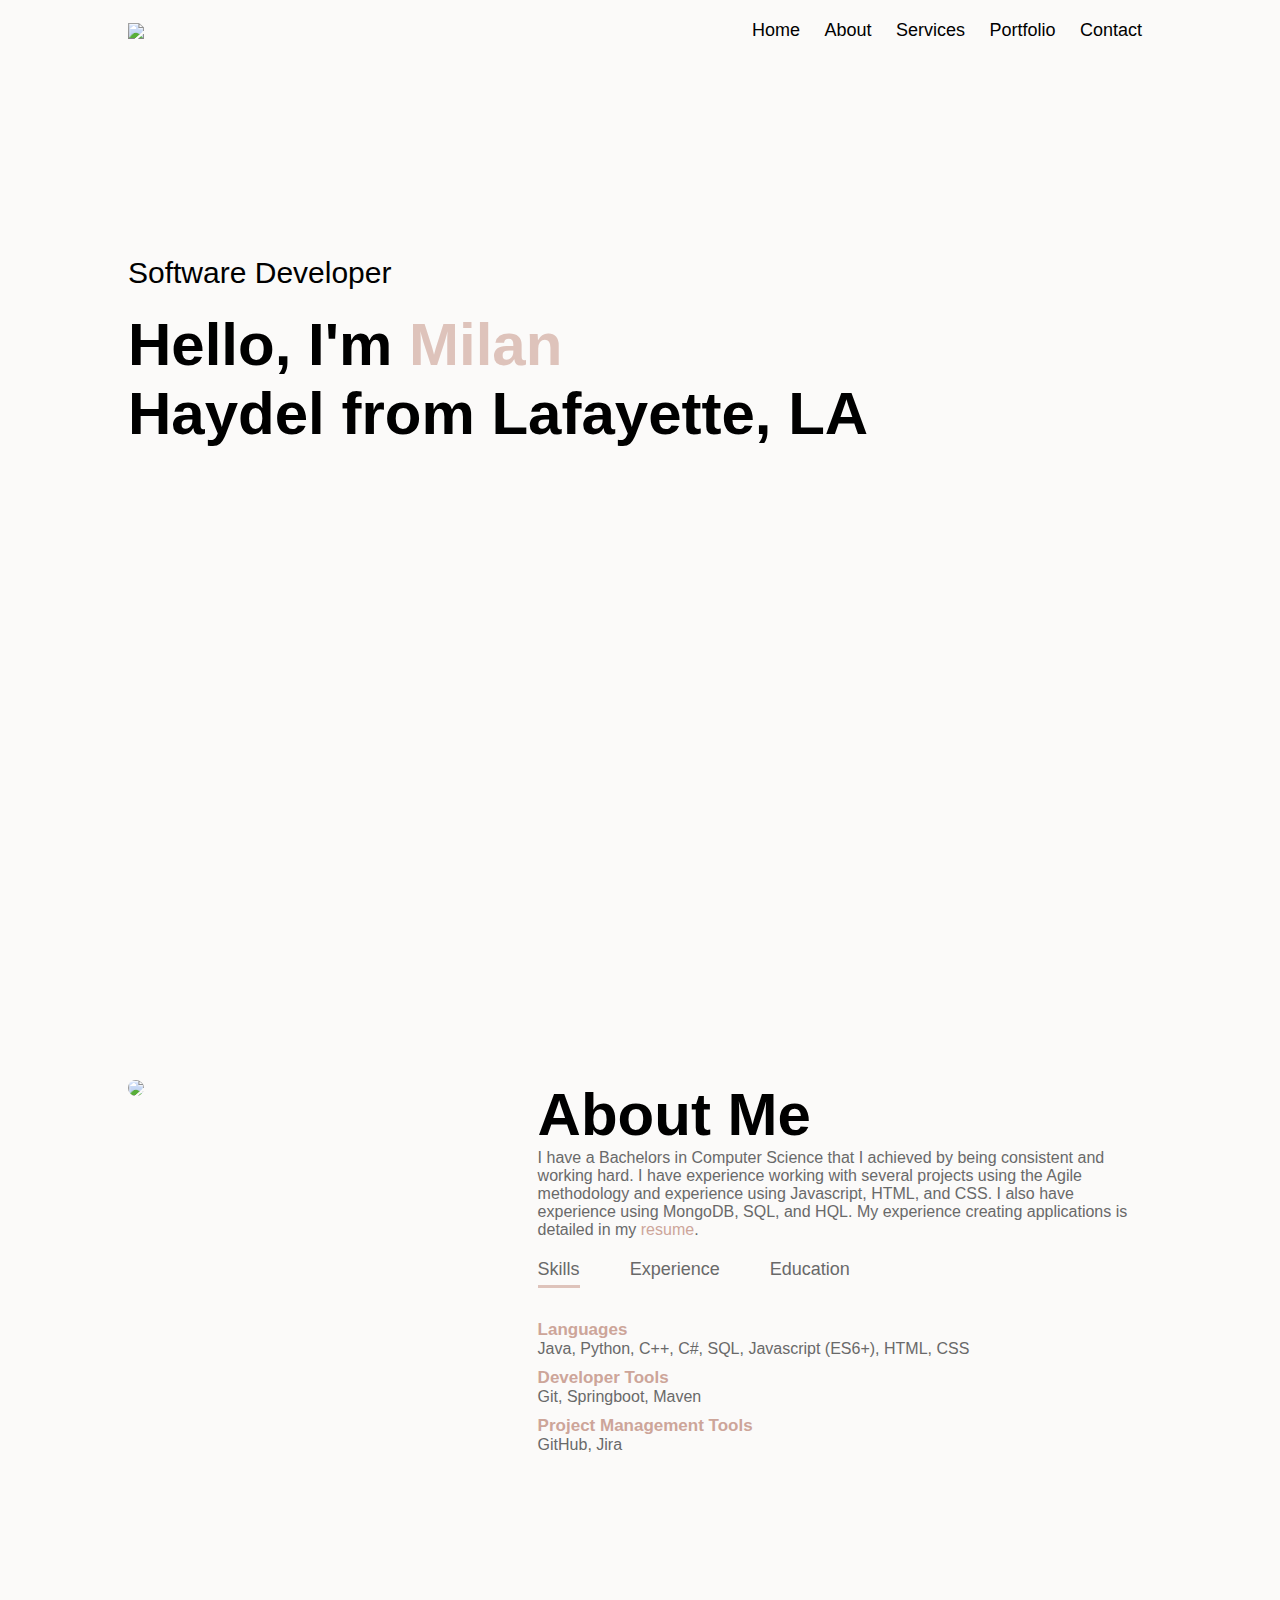
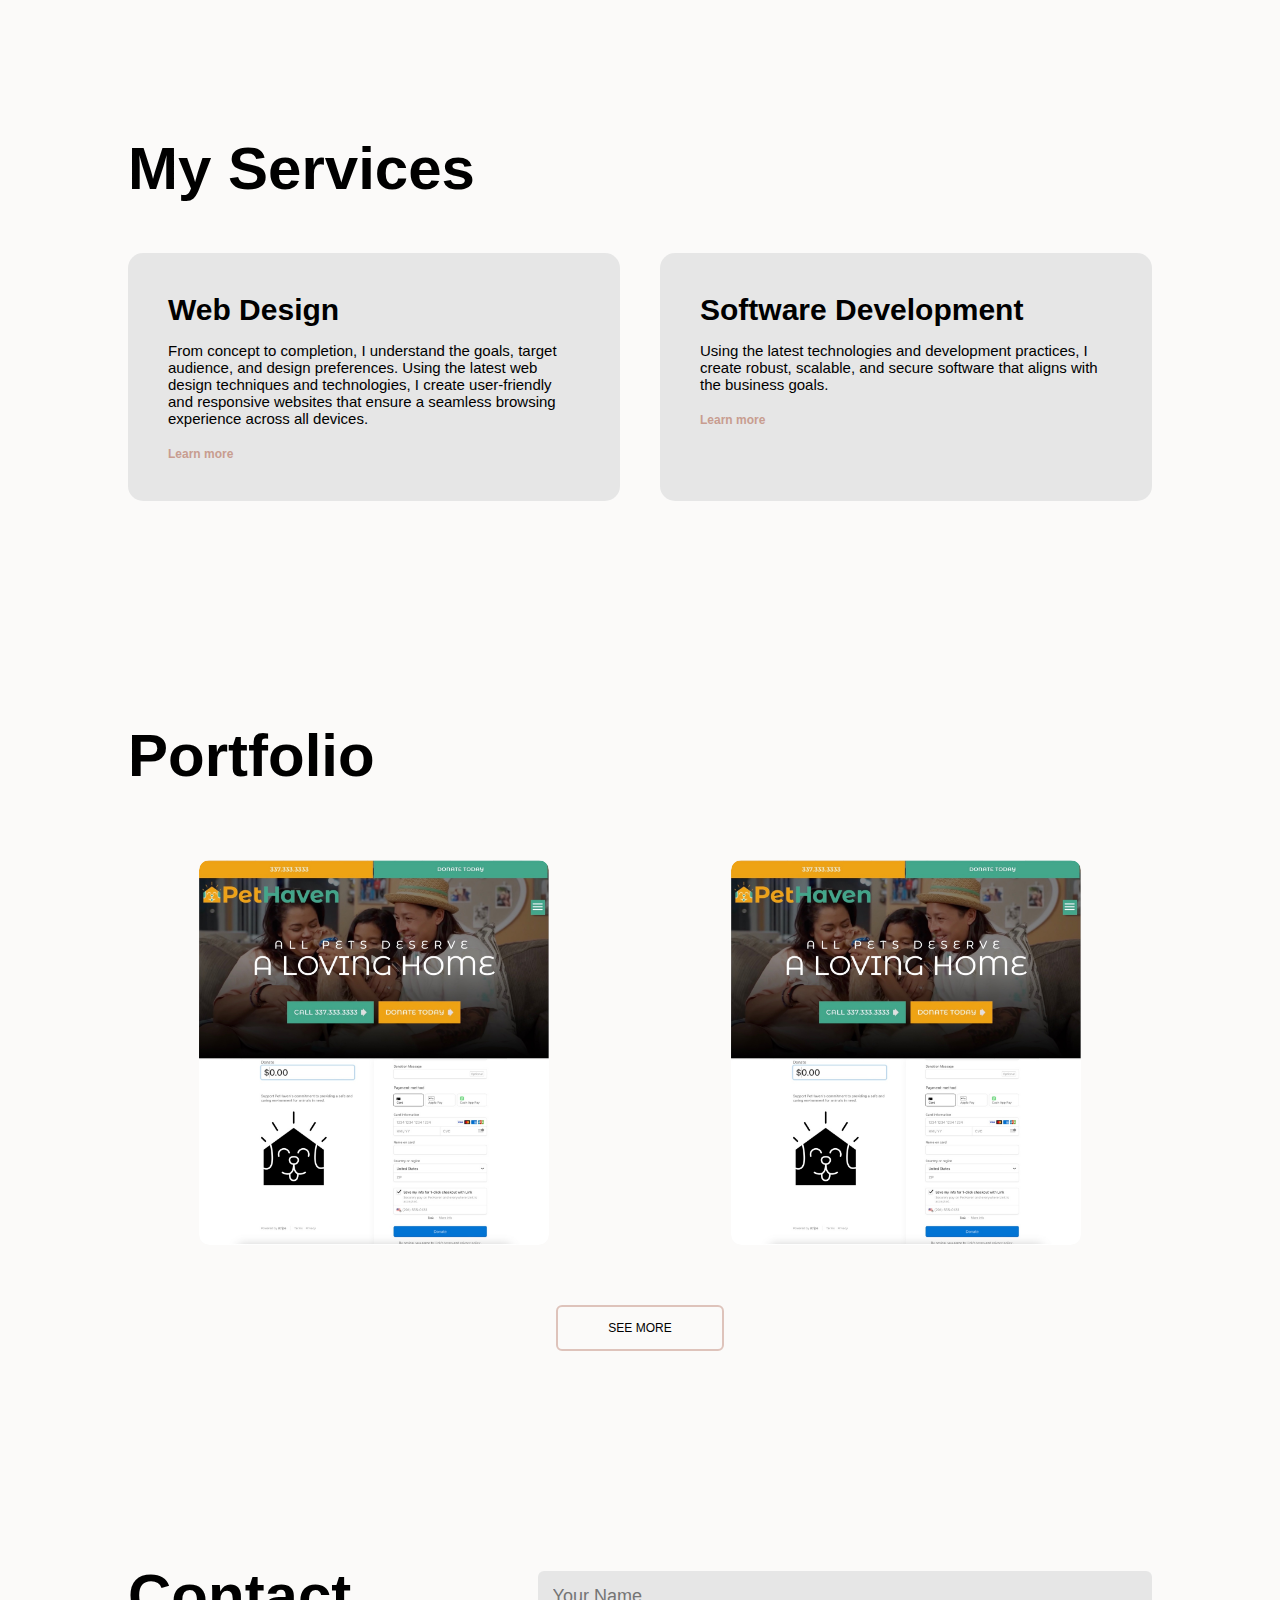
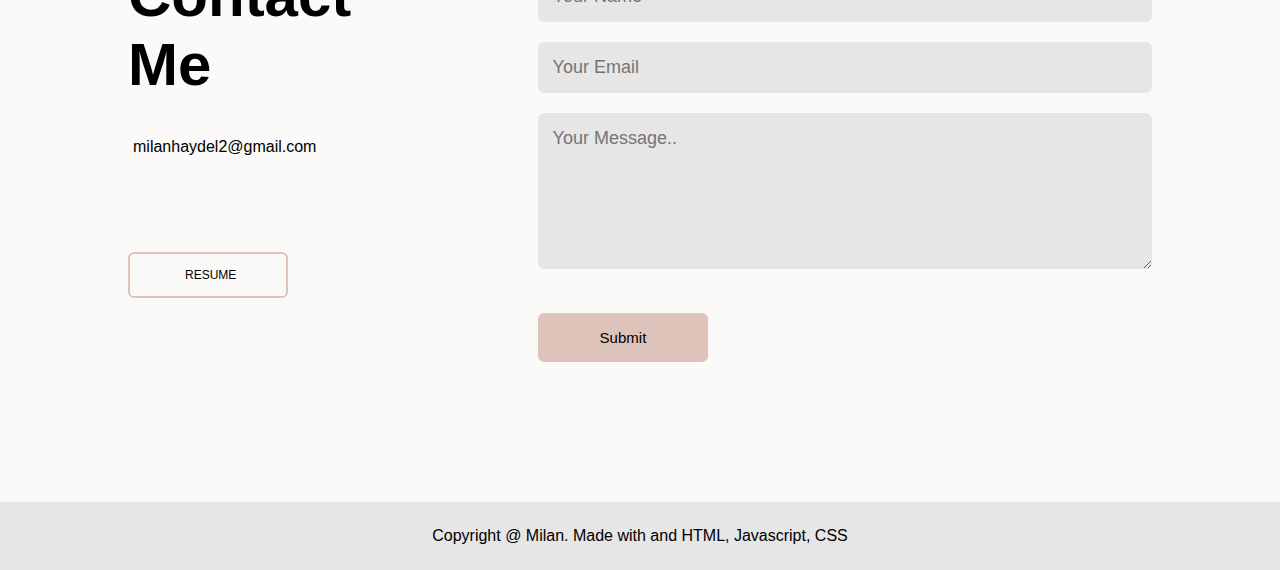
==== index.html @ 4a49fadd "finished" ====
<!DOCTYPE html>
<html lang="en">
<head>
    <meta charset="UTF-8">
    <title>Milan Haydel</title>
    <link rel="stylesheet" href="style.css">
    <script src="https://kit.fontawesome.com/766df6b6fe.js" crossorigin="anonymous"></script>
</head>
<body>
<!----------------header--------------->
<div id="header">
    <div class="container">
        <nav>
            <img src="images/logo.png" class="logo" width="150" height="-50 ">
            <ul id="sideMenu">
                <i class="fa-regular fa-circle-xmark" onclick="closeMenu()"></i>
                <li><a href="#header">Home</a></li>
                <li><a href="#about">About</a></li>
                <li><a href="#services">Services</a></li>
                <li><a href="#portfolio">Portfolio</a></li>
                <li><a href="#contact">Contact</a></li>
            </ul>
            <i class="fa-solid fa-bars" onclick="openMenu()"></i>
        </nav>
        <div class="header-text">
            <p>Software Developer</p>
            <h1>Hello, I'm <span>Milan</span><br>Haydel from Lafayette, LA</h1>
        </div>
    </div>
</div>
<!----------------about--------------->
<div id="about">
    <div class="container">
        <div class="row">
            <div class="about-col-1">
                <img src="images/aboutme_img.png">
            </div>
            <div class="about-col-2">
                <h1 class="sub-title">About Me</h1>
                <p>I have a Bachelors in Computer Science that I achieved by
                    being consistent and working hard. I have experience working
                    with several projects using the Agile methodology and
                    experience using Javascript, HTML, and CSS. I also have
                    experience using MongoDB, SQL, and HQL. My experience creating
                    applications is detailed in my <a href="#contact">resume</a>. </p>

                <div class="tab-titles">
                    <p class="tab-links active-link" onclick="openTab('skills')">Skills</p>
                    <p class="tab-links" onclick="openTab('experience')">Experience</p>
                    <p class="tab-links" onclick="openTab('education')">Education</p>
                </div>
                <div class="tab-contents active-tab" id="skills">
                    <ul>
                        <li><span>Languages</span><br>Java, Python, C++, C#, SQL, Javascript (ES6+), HTML, CSS</li>
                        <li><span>Developer Tools</span><br>Git, Springboot, Maven</li>
                        <li><span>Project Management Tools</span><br>GitHub, Jira</li>
                    </ul>
                </div>
                <div class="tab-contents" id="experience">
                    <ul>
                        <li><span>2023</span><br>Team Lead for Pet Haven Web App</li>
                        <li><span>2023</span><br>Team Lead and Lead Developer for Multi-Thread Application</li>
                        <li><span>2022</span><br>Software Developer for Calculator Web App</li>
                    </ul>
                </div>
                <div class="tab-contents" id="education">
                    <ul>
                        <li><span>2019 - 2023</span><br>BS in Computer Science from University of Louisiana at Lafayette</li>
                    </ul>
                </div>
            </div>
        </div>
    </div>
</div>
<!----------------services--------------->
<div id="services">
    <div class="container">
        <h1 class="sub-title">My Services</h1>
        <div class="services-list">
            <div>
                <i class="fa-solid fa-window-maximize" style="color: #cda599;"></i>
                <h2>Web Design</h2>
                <p>From concept to completion,
                    I understand the goals, target audience,
                    and design preferences. Using the latest web design techniques
                    and technologies, I create user-friendly and responsive websites
                    that ensure a seamless browsing experience across all devices.</p>
                <a href="#">Learn more</a>
            </div>
            <!--<div>
                <i class="fa-solid fa-code"></i>
                <h2>UI/UX Design</h2>
                <p>A website's success relies heavily on its user experience and interface. I pay careful attention to user flow, information architecture, and intuitive navigation to enhance the usability and engagement of your website. By creating visually appealing interfaces and optimizing the user journey, I ensure that visitors have a memorable and satisfying experience on your site.</p>
                <a href="#">Learn more</a>
            </div>-->
            <div>
                <i class="fa-solid fa-code" style="color: #cda599;"></i>
                <h2>Software Development</h2>
                <p>Using the latest
                    technologies and development practices, I create robust, scalable,
                    and secure software that aligns with the business goals.</p>
                <a href="#">Learn more</a>
            </div>
        </div>
    </div>
</div>
<!----------------portfolio--------------->
<div id="portfolio">
    <div class="container">
        <h1 class="sub-title">Portfolio</h1>
        <div class="work-list">
            <div class="work">
                <img src="images/petHaven.jpg">
                <div class="layer">
                    <h3>PetHaven Web Application</h3>
                    <p>A mobile-friendly site for a local non-profit pet shelter PetHaven that
                        educates, engages, and supports fundraising/revenue generation to help
                        make them more sustainable. </p>
                    <a href="#"><i class="fa-solid fa-arrow-up-right-from-square" style="color: #AB6955;"></i></i></a>
                </div>
            </div>
            <div class="work">
                <img src="images/petHaven.jpg">
                <div class="layer">
                    <h3>Multi-Threading Application</h3>
                    <p>This application aims to develop a simulation of single-core and multi-core systems
                        and scheduler with various scheduling algorithms (FCFS, RR, NSJF, PSJF).</p>
                    <a href="#"><i class="fa-solid fa-arrow-up-right-from-square" style="color: #AB6955;"></i></i></i></a>
                </div>
            </div>
        </div>
        <a href="#" class="btn">SEE MORE</a>
    </div>
</div>
<!----------------contact--------------->
<div id="contact">
    <div class="container">
        <div class="row">
            <div class="contact-left">
                <h1 class="sub-title">Contact Me</h1>
                <p><a href="mailto: milanhaydel2@gmail.com" target="_blank" class="paper-plane"><i class="fa-regular fa-paper-plane"></i></a>milanhaydel2@gmail.com</p>
                <div class="social-icons">
                    <a href="https://www.linkedin.com/in/milan-haydel/" target="_blank"><i class="fa-brands fa-linkedin"></i></a>
                    <a href="http://www.github.com/mhaydel2/" target="_blank" rel="noopener noreferrer"><i class="fa-brands fa-square-github"></i></a>
                </div>
                <a href="images/milanhaydel23.pdf" download class="btn btn2"><i class="fa-solid fa-download"></i>RESUME</a>
            </div>
            <div class="contact-right">
                <form name="submit-to-google-sheet">
                    <input type="text" name="Name" placeholder="Your Name" required>
                    <input type="email" name="Email" placeholder="Your Email" required>
                    <textarea name="Message" rows="6" placeholder="Your Message.."></textarea>
                    <button type="submit" class="btn btn2">Submit</button>
                </form>
                <span id="msg"></span>
            </div>
        </div>
    </div>
    <div class="copyright">
        <p>Copyright @ Milan. Made with <i class="fa-solid fa-heart"></i> and HTML, Javascript, CSS</p>
    </div>
</div>

<!--This is a script for tab content under About section-->
<script>
    var tabLinks = document.getElementsByClassName("tab-links");
    var tabContents = document.getElementsByClassName("tab-contents");

    function openTab(tabName){
        /*
         * This for loop will result in the removal of the line under
         * the current active tab that is selected by the user
         */
        for (tabLink of tabLinks){
            tabLink.classList.remove("active-link");
        }
        /*
         * This for loop will result in the removal of the display
         * block of the current active tab, so that the old Content
         * is no longer displayed once the user selects a new tab.
         */
        for (tabContent of tabContents){
            tabContent.classList.remove("active-tab");
        }

        /*
         * This event line of code will add the string "active-link"
         * to the class of the selected tab so that it will have a
         * line added underneath showing that it is selected.
         */
        event.currentTarget.classList.add("active-link");
        /*
         * This getElementById uses the passed 'tabName' from the user
         * selection and will be used to get the 'tab-contents' and
         * add 'active-tab' to the class so that the content will
         * display for the tab selected by the user.
         */
        document.getElementById(tabName).classList.add("active-tab");
    }
</script>
<!--This is a script for phone screen viewing navigation menu-->
<script>
    var sideMenu = document.getElementById("sideMenu");

    function openMenu(){
        sideMenu.style.right = "0";
    }
    function closeMenu(){
        sideMenu.style.right = "-200px";
    }
</script>

<!--This is a script for portolfio contact form-->
<script>
    const scriptURL = 'https://script.google.com/macros/s/AKfycbzfioRne7sJ4Ye_Ug8rQ4WBSHPSSj721l4yqNtB_fUhqmd3UMCAdWKGbSejHimM8eOR/exec'
    const form = document.forms['submit-to-google-sheet']
    const msg = document.getElementById("msg");

    form.addEventListener('submit', e => {
        e.preventDefault()
        fetch(scriptURL, { method: 'POST', body: new FormData(form)})
            .then(response => {
                msg.innerHTML = "Message Sent"
                setTimeout(function (){
                    msg.innerHTML = ""
                },5000)
                form.reset()
            })
            .catch(error => console.error('Error!', error.message))
    })
</script>
</body>
</html>
---- style.css ----
*{
    margin: 0;
    padding: 0;
    font-family: 'Poppins', sans-serif;
    box-sizing: border-box;
}

html{
    scroll-behavior: smooth;
    transition: 10s;
}

body{
    background: #fbfaf9;
    color: black;
}

#header{
    width: 100%;
    height: 100vh;
    background-size: cover;
    background-position: center;
    background-image: url("images/pfp_background.png");
}
.container{
    padding: 10px 10%;
}
nav{
    display: flex;
    align-items: center;
    justify-content: space-between;
    flex-wrap: wrap;
}

logo{
    width: 140px;
}

nav ul li{
    display: inline-block;
    list-style: none;
    margin: 10px 10px;
}
nav ul li a{
    color: black;
    text-decoration: none;
    font-size: 18px;
    position: relative;
}
nav ul li a::after{
    content: '';
    width: 0;
    height: 3px;
    background: #dec3bb;
    position: absolute;
    left: 0;
    bottom: -6px;
    transition: .5s;
}
nav ul li a:hover::after{
    width: 100%;
}
.header-text{
    margin-top: 20%;
    font-size: 30px;
}
.header-text h1{
    font-size: 60px;
    margin-top: 20px;
}
.header-text h1 span{
    color: #dec3bb;
}


/*---------about--------*/

#about{
    padding-top: 70px;
    padding-bottom: 0;
    margin-top: 100px;
    color: dimgrey;
}
.row{
    display: flex;
    justify-content: space-between;
    flex-wrap: wrap;
}
.about-col-1{
    flex-basis: 35%;
}
/* ABOUT ME IMAGE */
.about-col-1 img{
    width: 100%;
    border-radius: 15px;
}
.about-col-2{
    flex-basis: 60%;
}
.about-col-2 p a{
    text-decoration: none;
    height: 3px;
    width: 100%;
    color: #cda599;
}
.sub-title{
    font-size: 60px;
    font-weight: 600;
    color: black; <!-- #d0c39f -->
}
.tab-titles{
    display: flex;
    margin: 20px 0 40px;
}
.tab-links{
    margin-right: 50px;
    font-size: 18px;
    font-weight: 500;
    cursor: pointer;
    position: relative;
}
.tab-links::after{
    content: '';
    width: 0;
    height: 3px;
    background: #dec3bb;
    position: absolute;
    left: 0;
    bottom: -8px;
    transition: 0.5s;
}
.tab-links.active-link::after{
    width: 100%;
}
.tab-contents ul li {
    list-style: none;
    margin: 10px 0;
}
.tab-contents ul li span{
    font-size: 17px;
    color: #cda599;
    font-weight: bold;
}
.tab-contents{
    display: none;
}
.tab-contents.active-tab{
    display: block;
}



/*----------services----------*/

#services{
    padding: 100px 0;
    margin-bottom: 50px;
    margin-top: 50px;
}
.container{
    padding: 10px 10%;
}
.services-list{
    display: grid;
    grid-template-columns: repeat(auto-fit, minmax(250px, 1fr));
    grid-gap: 40px;
    margin-top: 50px;
}
.services-list div{
    background: #e6e6e6;
    padding: 40px;
    font-size: 15px;
    font-weight: 300;
    transition: background 0.5s, transform 0.5s;
    border-radius: 15px;
}
.services-list div i{
    font-size: 50px;
    margin-bottom: 30px;
}
.services-list div h2{
    font-size: 30px;
    font-weight: 700;
    margin-bottom: 15px;
}
.services-list div a{
    text-decoration: none;
    color: #C89D90;
    font-size: 12px;
    font-weight: bold;
    margin-top: 20px;
    display: inline-block;
}
.services-list div p{
    font-weight: 350;
}
.services-list div:hover{
    background: #E4CEC8;
    transform: translateY(-10px);
}
.services-list div a:hover{
    color: #BC8777;
}

 /*------------portfolio--------------*/

#portfolio {
    padding: 50px 0;
    color: white;
}
.work-list{
    display: grid;
    grid-template-columns: repeat(auto-fit, minmax(250px, 1fr));
    grid-gap: 40px;
    margin-top: 70px;
    margin-bottom: 60px;
}
.work{
    width: 350px;
    border-radius: 10px;
    position: relative;
    overflow: hidden;
    display: flex;
    margin: auto;
}
.work img{
    width: 100%;
    border-radius: 10px;
    display: block;
    transition: transform 0.5s;
}
.layer{
    width: 100%;
    height: 0;
    background: linear-gradient(rgba(0,0,0,.6), #dec3bb);
    border-radius: 10px;
    position: absolute;
    left: 0;
    bottom: 0;
    overflow: hidden;
    display: flex;
    align-items: center;
    justify-content: center;
    flex-direction: column;
    padding: 0 40px;
    text-align: center;
    font-size: 14px;
    transition: height 0.3s;
}
.layer h3{
    font-weight: 700;
    font-size: 20px;
    margin-bottom: 20px;
}
.layer p{
    font-size: 15px;
}
.layer a{
    margin-top: 20px;
    color: #dec3bb;
    text-decoration: none;
    font-size: 18px;
    line-height: 40px;
    background: white;
    width: 40px;
    height: 40px;
    border-radius: 50%;
    text-align: center;
}
.work:hover img{
    transform: scale(1.1);
}
.work:hover .layer{
    height: 100%;
}
/*see more button*/
.btn{
    display: block;
    margin: 20px auto;
    width: fit-content;
    border: 2px solid #dec3bb;
    padding: 14px 50px;
    border-radius: 6px;
    text-decoration: none;
    color: black;
    font-weight: 200;
    font-size: 12px;
    transition: background 0.3s;
}
.btn:hover{
    background: #dec3bb;
}

/*----------contact-----------*/
#contact{
    padding-top: 70px;
    margin-top: 50px;
}
.row{
    margin-bottom: 100px;
}
.contact-left{
    flex-basis: 30%;
}
.contact-right{
    flex-basis: 60%;
}
.contact-left p{
    margin-top: 30px;
}
.contact-left p i{
    color: #dec3bb;
    margin-right: 15px;
    font-size: 25px;
    transition: transform 0.3s;
}
.contact-left p i:hover{
    transform: translateY(-5px);
}
.paper-plane:hover .fa-paper-plane:before{
    content: "\f1d8";
    font-weight: 900;
}
.social-icons{
    margin-top: 30px;
    margin-left: 40px;
}
.social-icons a{
    text-decoration: none;
    font-size: 30px;
    margin-right: 15px;
    color: black;
    display: inline-block;
    transition: transform 0.5s;
}
.social-icons a:hover{
    color: #dec3bb;
    transform: translateY(-5px);
}
.contact-left a i{
    margin-right: 5px;
}
.btn.btn2{
    display: inline-block;
    margin: 30px auto;
    transition: transform 0.5s;
}
.btn.btn2:hover{
    transform: translateY(-5px);
}
.contact-right form{
    width: 100%;
}
form input, form textarea{
    width: 100%;
    border: 0;
    outline: none;
    background: #e6e6e6;
    padding: 15px;
    margin: 10px 0;
    color: black;
    font-size: 18px;
    border-radius: 6px;
}
form .btn2{
    padding: 14px 60px;
    font-size: 15px;
    margin-top: 20px;
    background: #dec3bb;
    cursor: pointer;
}
.copyright{
    width: 100%;
    text-align: center;
    padding: 25px 0;
    background: #e6e6e6;
    font-weight: 300;
    margin-top: 20px;
}
/*-----------cs for phone screen--------------*/
nav .fa-circle-xmark{
    display: none;
}
nav .fa-bars{
    display: none;
}


@media only screen and (max-width: 600px){
    #header{
        background-image: url("images/pfp_phone_bg.png");
    }
    .header-text{
        margin-top: 115%;
        font-size: 16px;
    }
    .header-text h1{
        font-size: 30px;
        color: white;
        text-shadow: -.2px 1px black, 1.5px 1.5px black, 1.5px 0 black, 2px 1px black;
    }
    nav .fa-bars{
        display: block;
        font-size: 25px;
        transition: .2s;
    }
    nav .fa-bars:hover{
        color: #cda599;
        cursor: pointer;
    }
    nav .fa-circle-xmark{
        display: block;
        font-size: 25px;
    }
    nav ul{
        background: #e6e6e6;
        position: fixed;
        top: 0;
        right: -150px;
        width: 150px;
        height: 100vh;
        padding-top: 20px;
        padding-left: 20px;
        z-index: 2;
        transition: right 0.5s;
    }
    nav ul li{
        display: block;
        margin: 25px;
    }
    nav ul .fa-circle-xmark{
        display: block;
        position: center;
        top: 25px;
        left: 25px;
        cursor: pointer;
    }
    nav ul .fa-circle-xmark:hover{
        color: #cda599;
    }
    .sub-title{
        font-size: 40px;
    }
    #about{
        padding: 50px 0;
        padding-bottom: 0;
    }
    .about-col-1 img{
        width: 100%;
    }
    .about-col-1, .about-col-2{
        flex-basis: 100%;
        margin-left: 0;
    }
    .about-col-1{
        margin-bottom: 30px;
    }
    .about-col-2{
        font-size: 14px;
    }
    .tab-links{
        font-size: 16px;
        margin-right: 20px;
    }
    #services{
        padding: 50px 0;
        margin-bottom: 0;
        margin-top: 0;
    }
    #portfolio{
        margin-bottom: 0;
    }
    #contact{
        margin-top: 0;
        padding-top: 50px;
    }
    .work{
        width: 100%;
    }
    .contact-left, .contact-right{
        flex-basis: 100%;
    }
    .copyright{
        font-size: 14px;
    }
}

#msg{
    color: #cda599;
    margin-top: -20px;
    display: block;
}
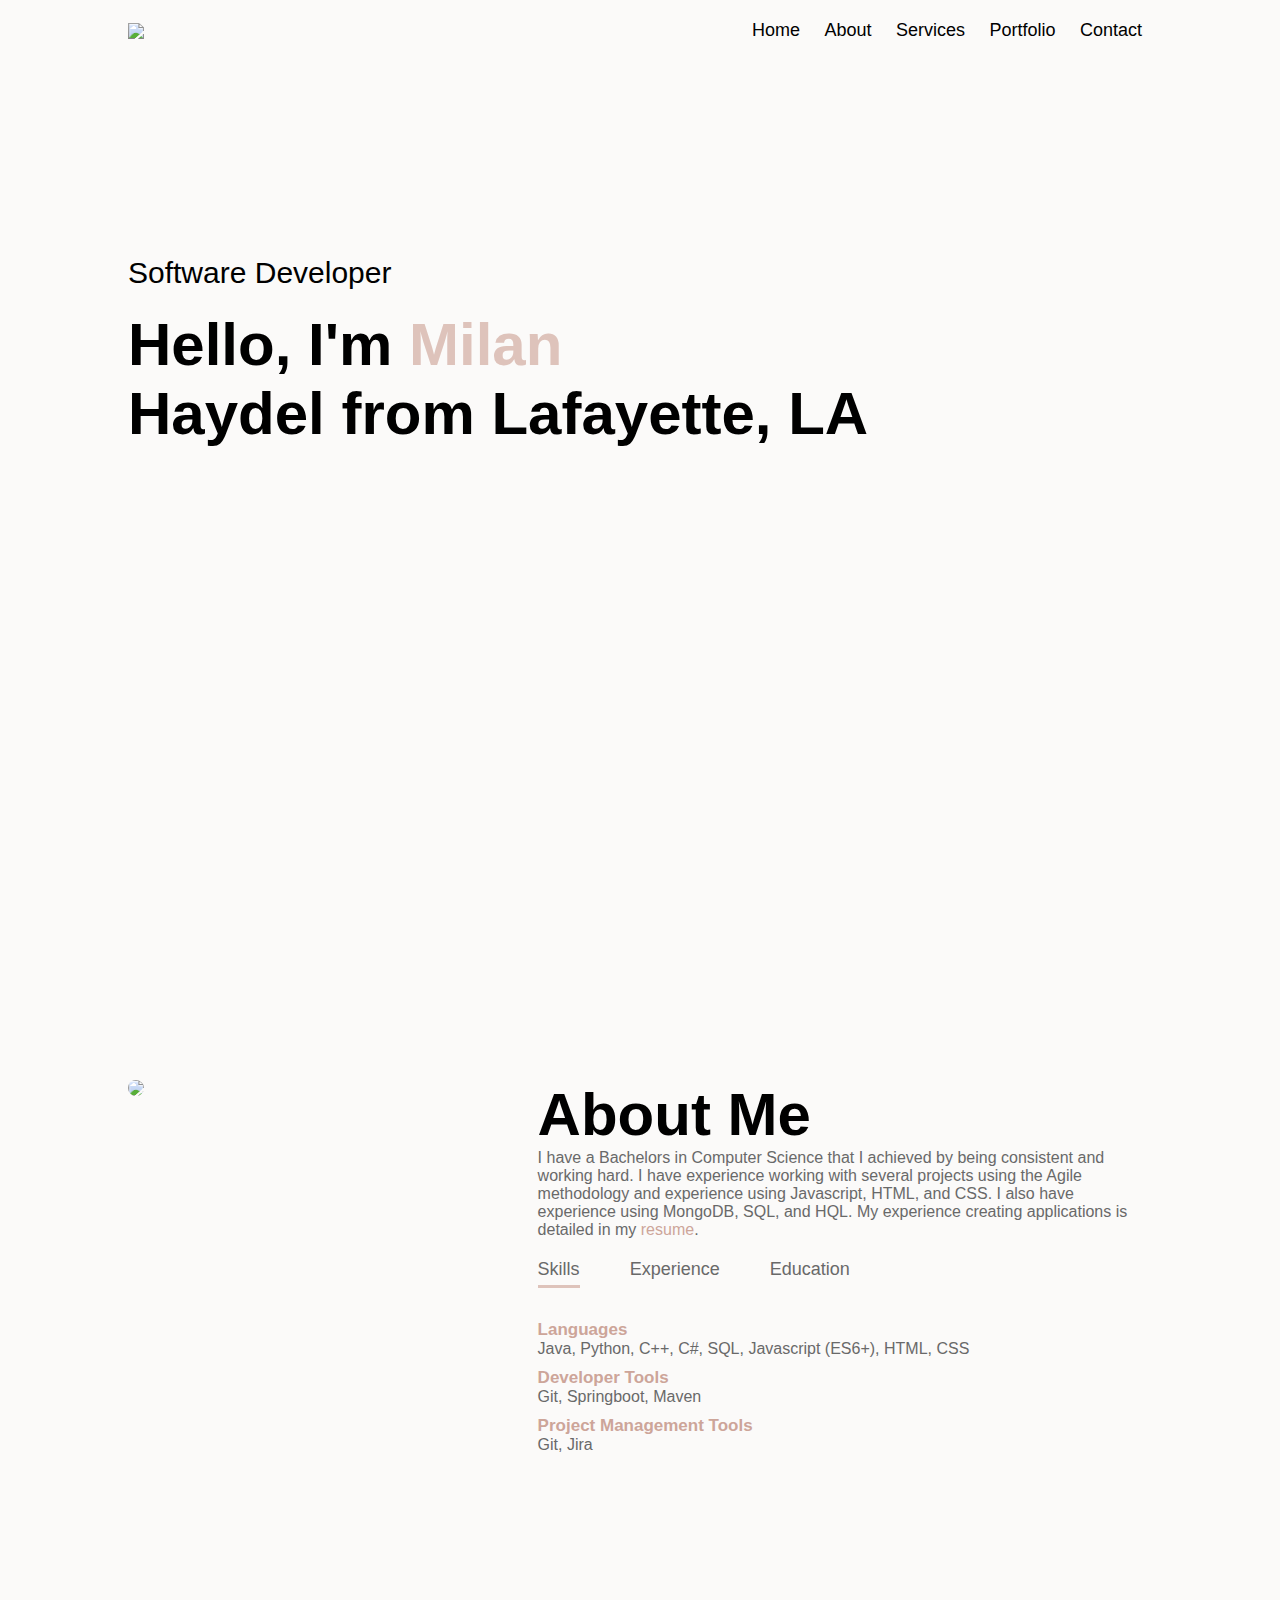
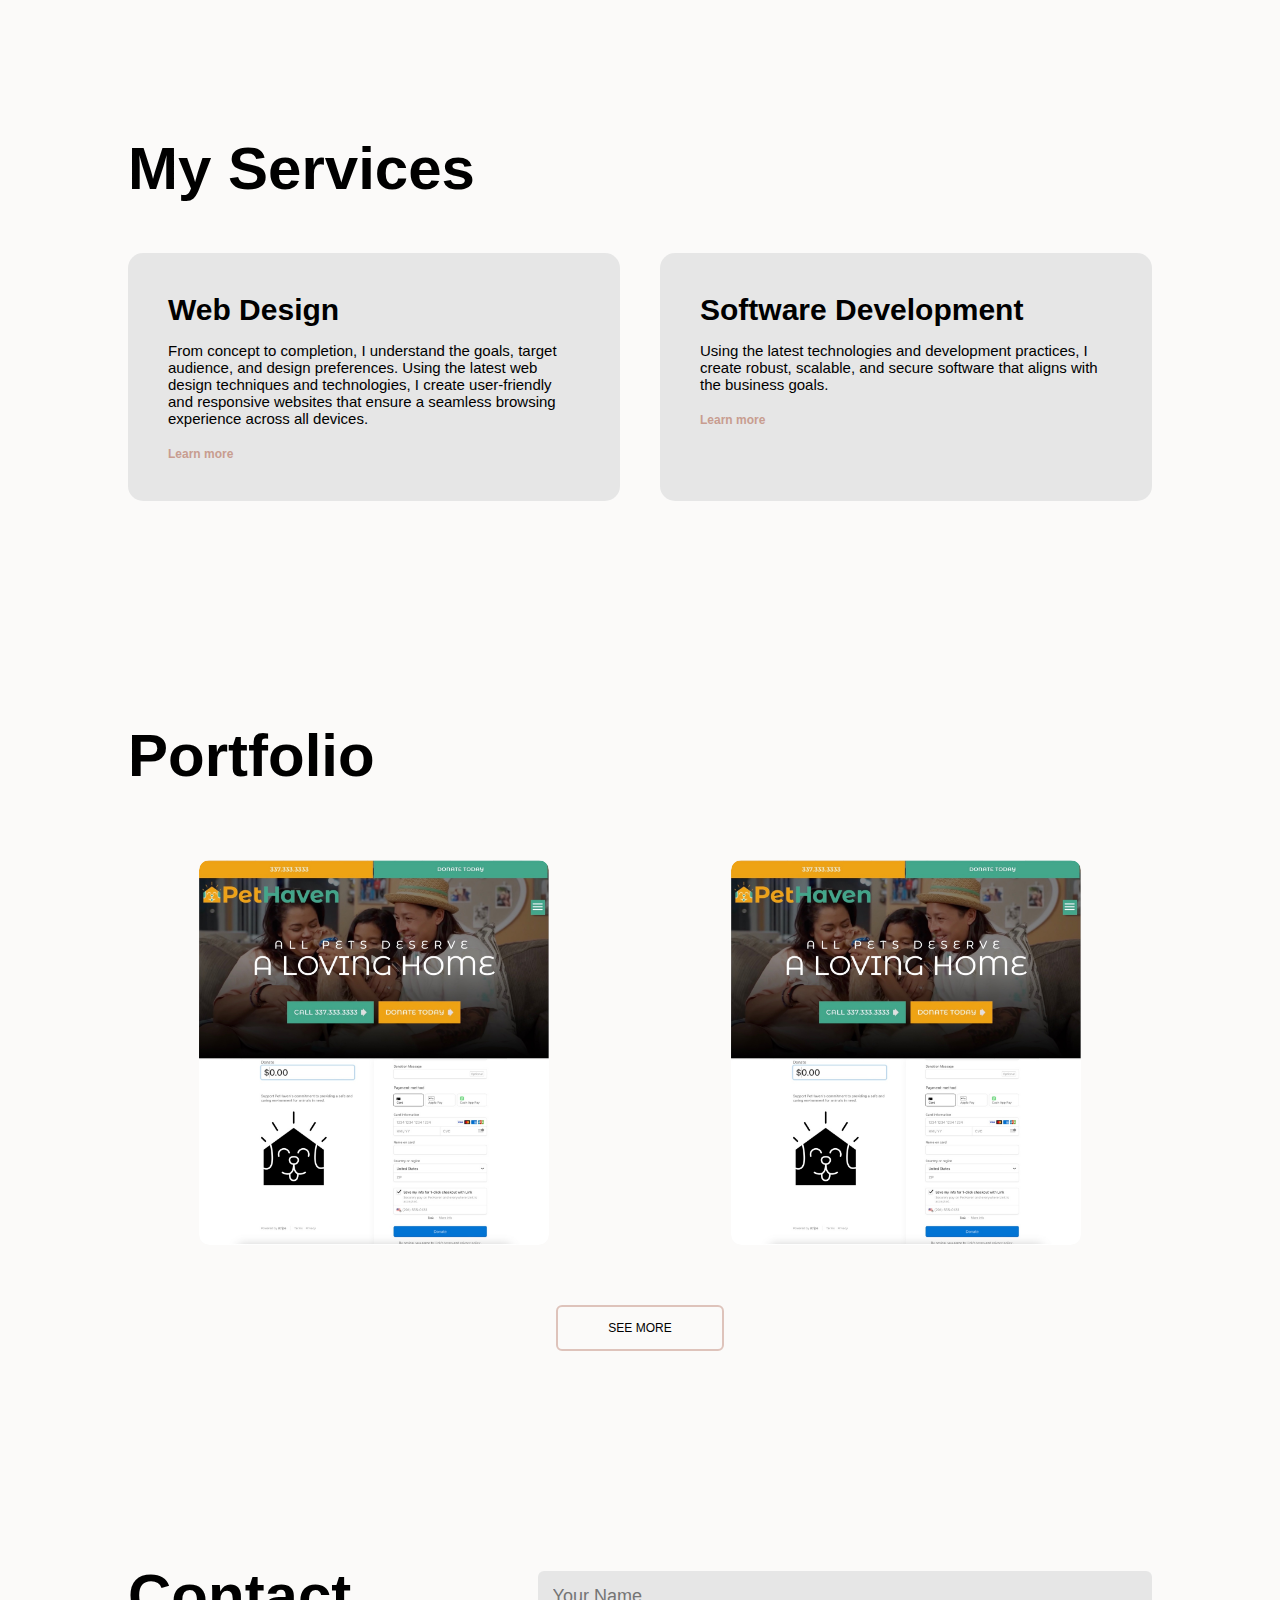
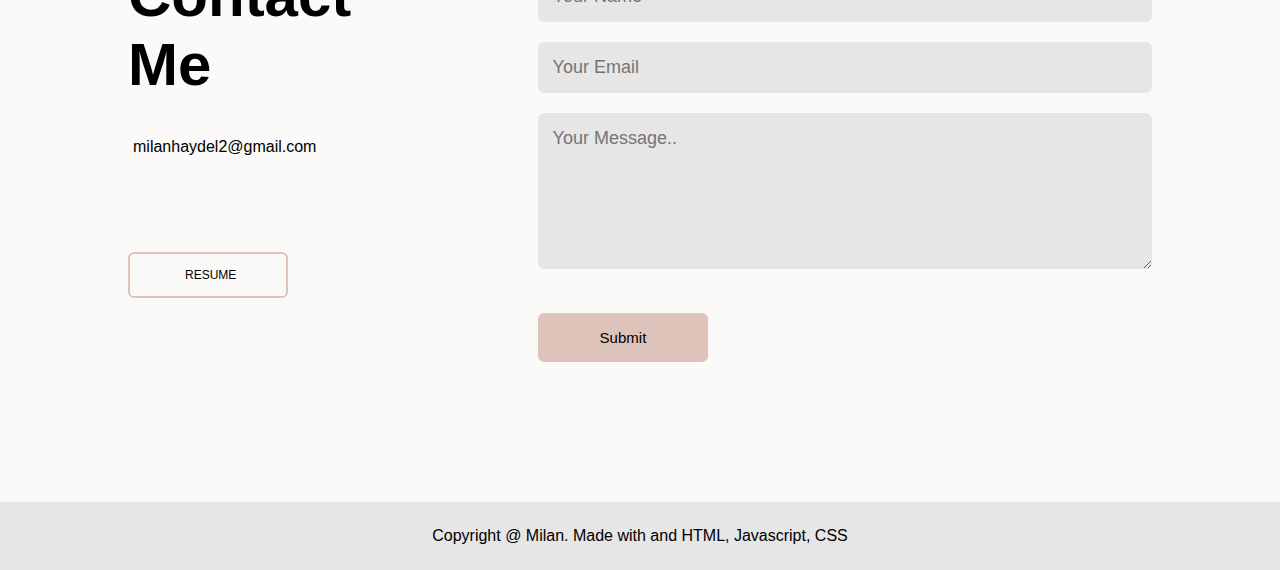
==== commit 575d6884: "changed github to just 'git' because github is a platform and git is the management tool" ====
--- a/index.html
+++ b/index.html
@@ -53,7 +53,7 @@
                     <ul>
                         <li><span>Languages</span><br>Java, Python, C++, C#, SQL, Javascript (ES6+), HTML, CSS</li>
                         <li><span>Developer Tools</span><br>Git, Springboot, Maven</li>
-                        <li><span>Project Management Tools</span><br>GitHub, Jira</li>
+                        <li><span>Project Management Tools</span><br>Git, Jira</li>
                     </ul>
                 </div>
                 <div class="tab-contents" id="experience">
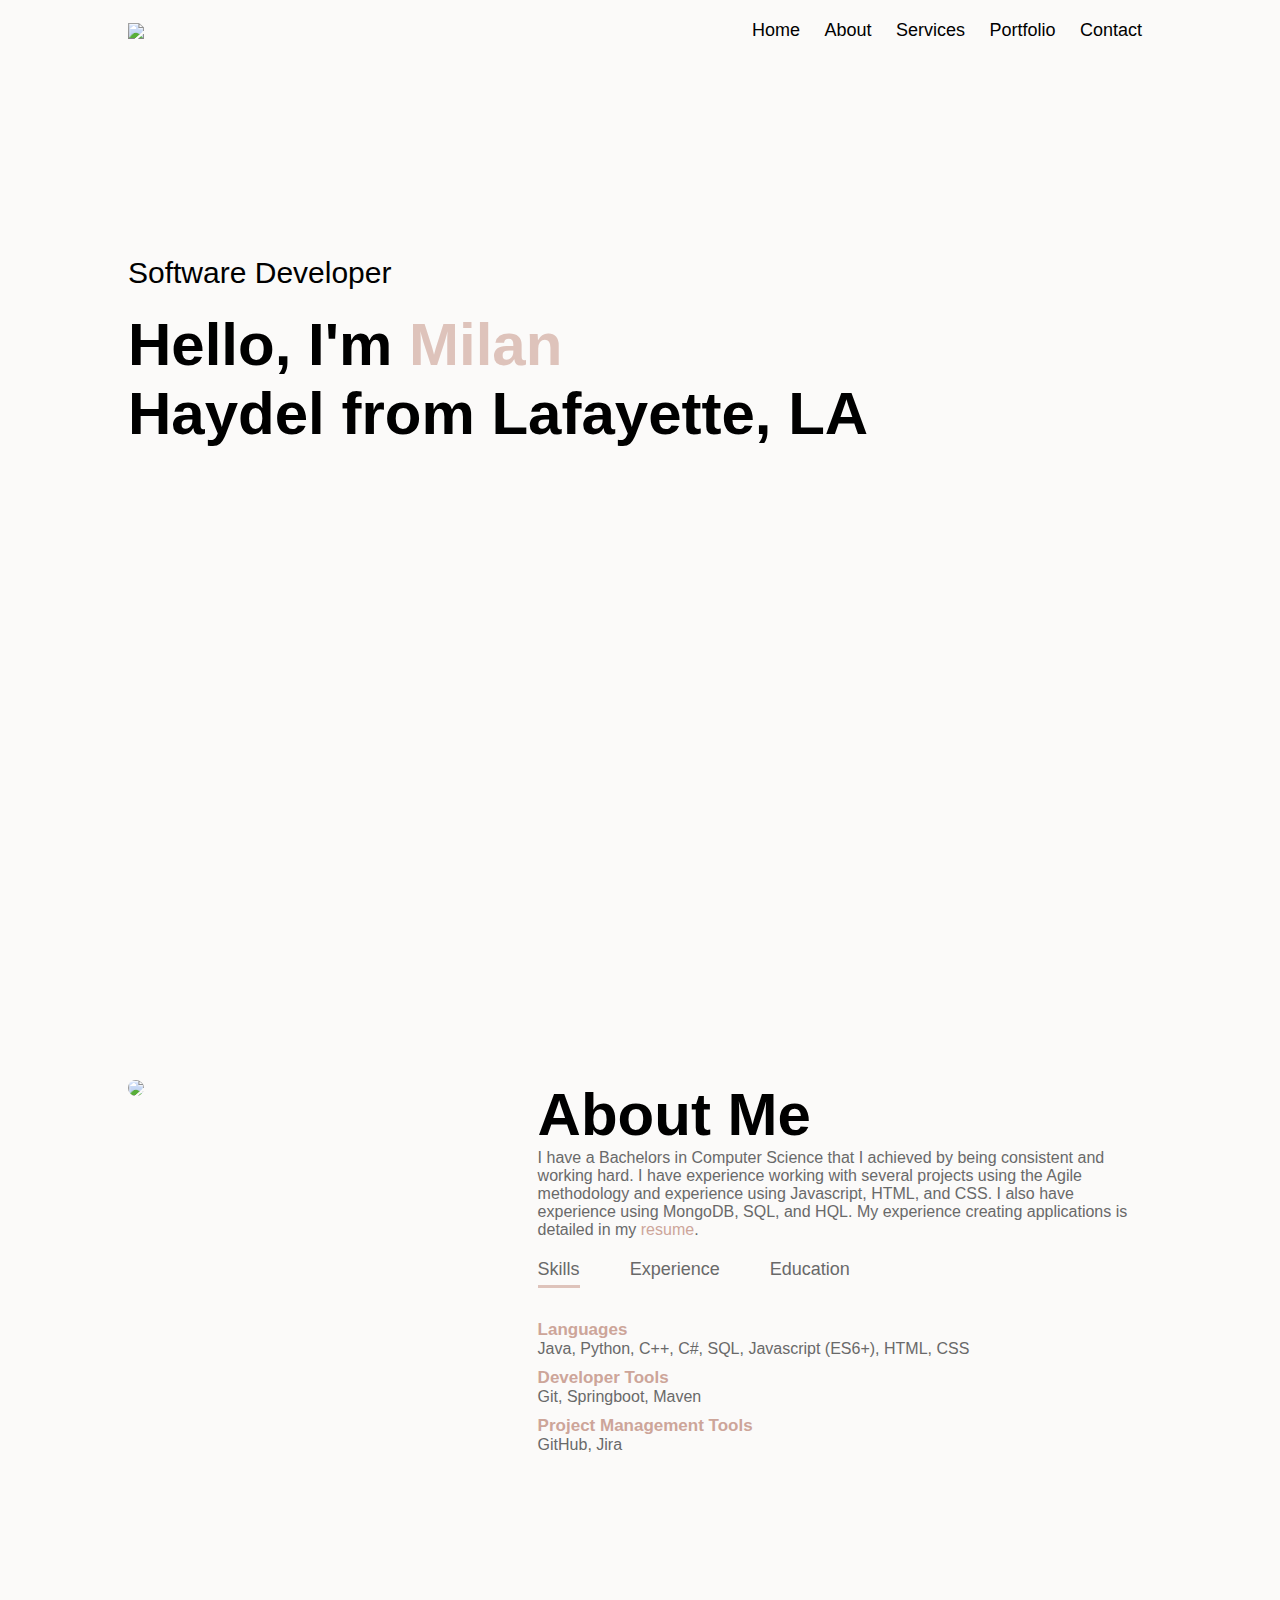
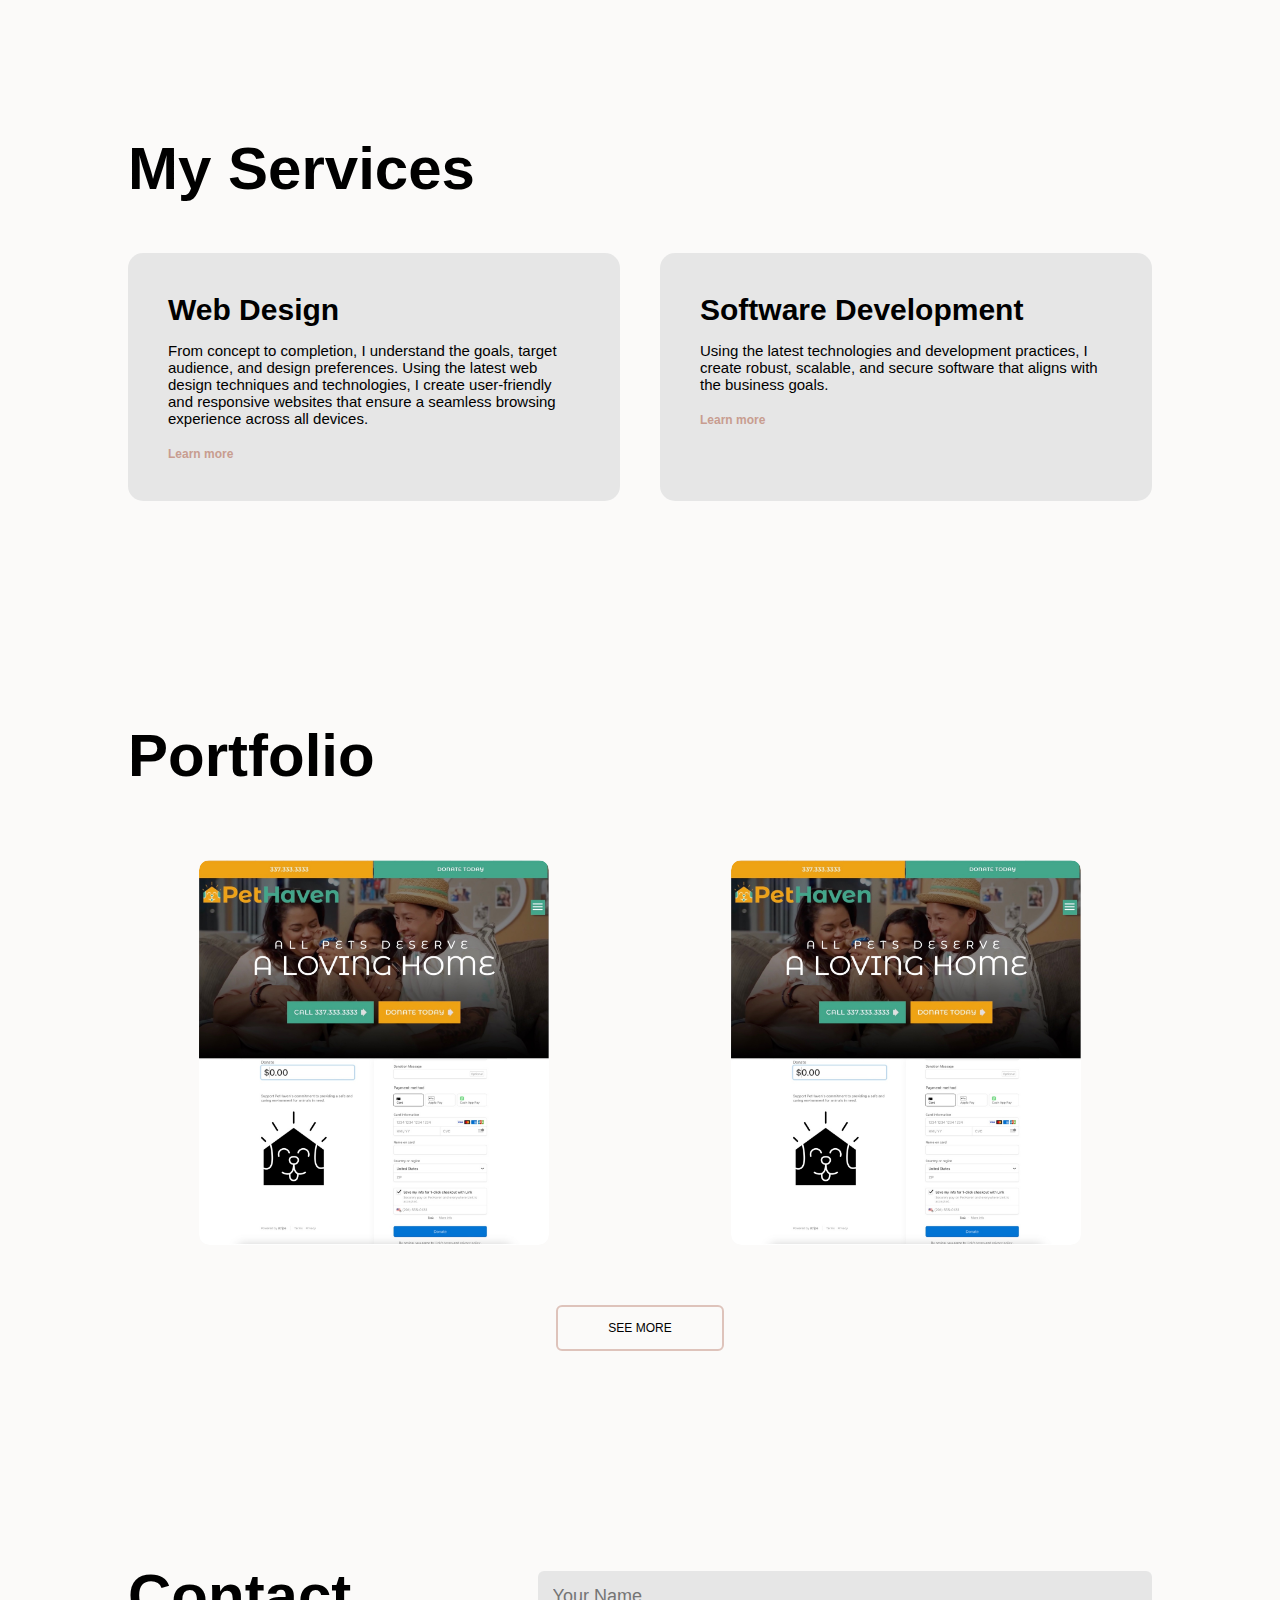
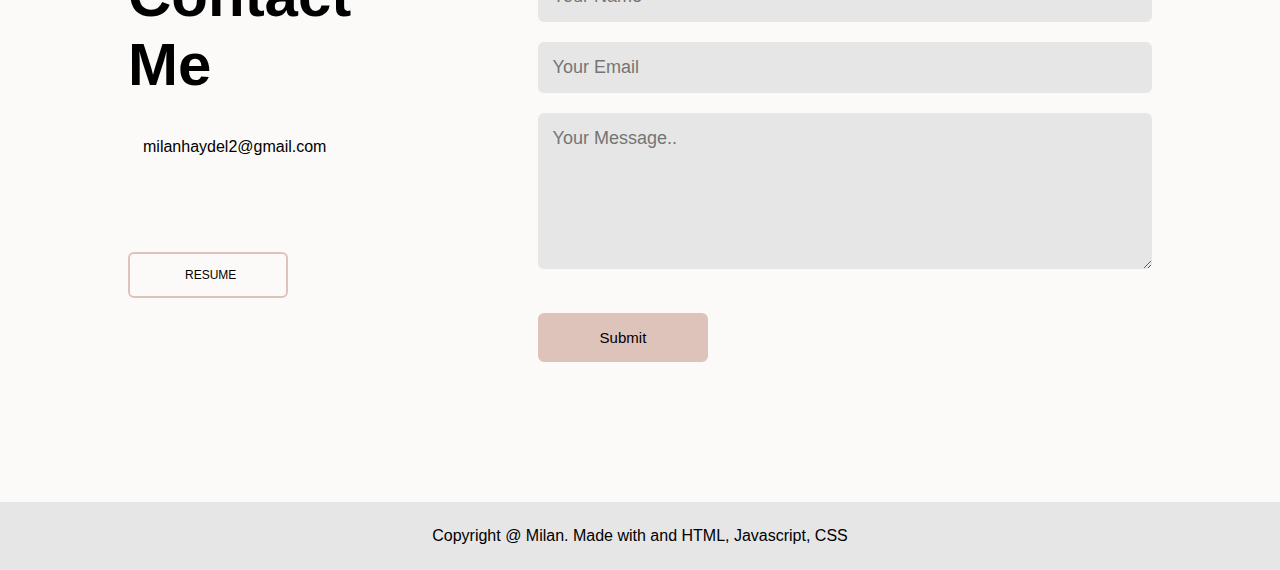
==== commit d4a891c3: "revered github change and changed resume text in about section" ====
--- a/index.html
+++ b/index.html
@@ -53,7 +53,7 @@
                     <ul>
                         <li><span>Languages</span><br>Java, Python, C++, C#, SQL, Javascript (ES6+), HTML, CSS</li>
                         <li><span>Developer Tools</span><br>Git, Springboot, Maven</li>
-                        <li><span>Project Management Tools</span><br>Git, Jira</li>
+                        <li><span>Project Management Tools</span><br>GitHub, Jira</li>
                     </ul>
                 </div>
                 <div class="tab-contents" id="experience">
--- a/style.css
+++ b/style.css
@@ -97,12 +97,18 @@
 .about-col-2{
     flex-basis: 60%;
 }
+/*resume text*/
 .about-col-2 p a{
     text-decoration: none;
     height: 3px;
     width: 100%;
     color: #cda599;
 }
+.about-col-2 p a:hover{
+    color: #C89D90;
+    font-weight: 700;
+}
+/*resume text*/
 .sub-title{
     font-size: 60px;
     font-weight: 600;
@@ -308,7 +314,7 @@
 .contact-left p{
     margin-top: 30px;
 }
-.contact-left p i{
+.contact-left p a i{
     color: #dec3bb;
     margin-right: 15px;
     font-size: 25px;
@@ -386,7 +392,7 @@
 }
 
 
-@media only screen and (max-width: 600px){
+@media only screen and (max-width: 768px){
     #header{
         background-image: url("images/pfp_phone_bg.png");
     }
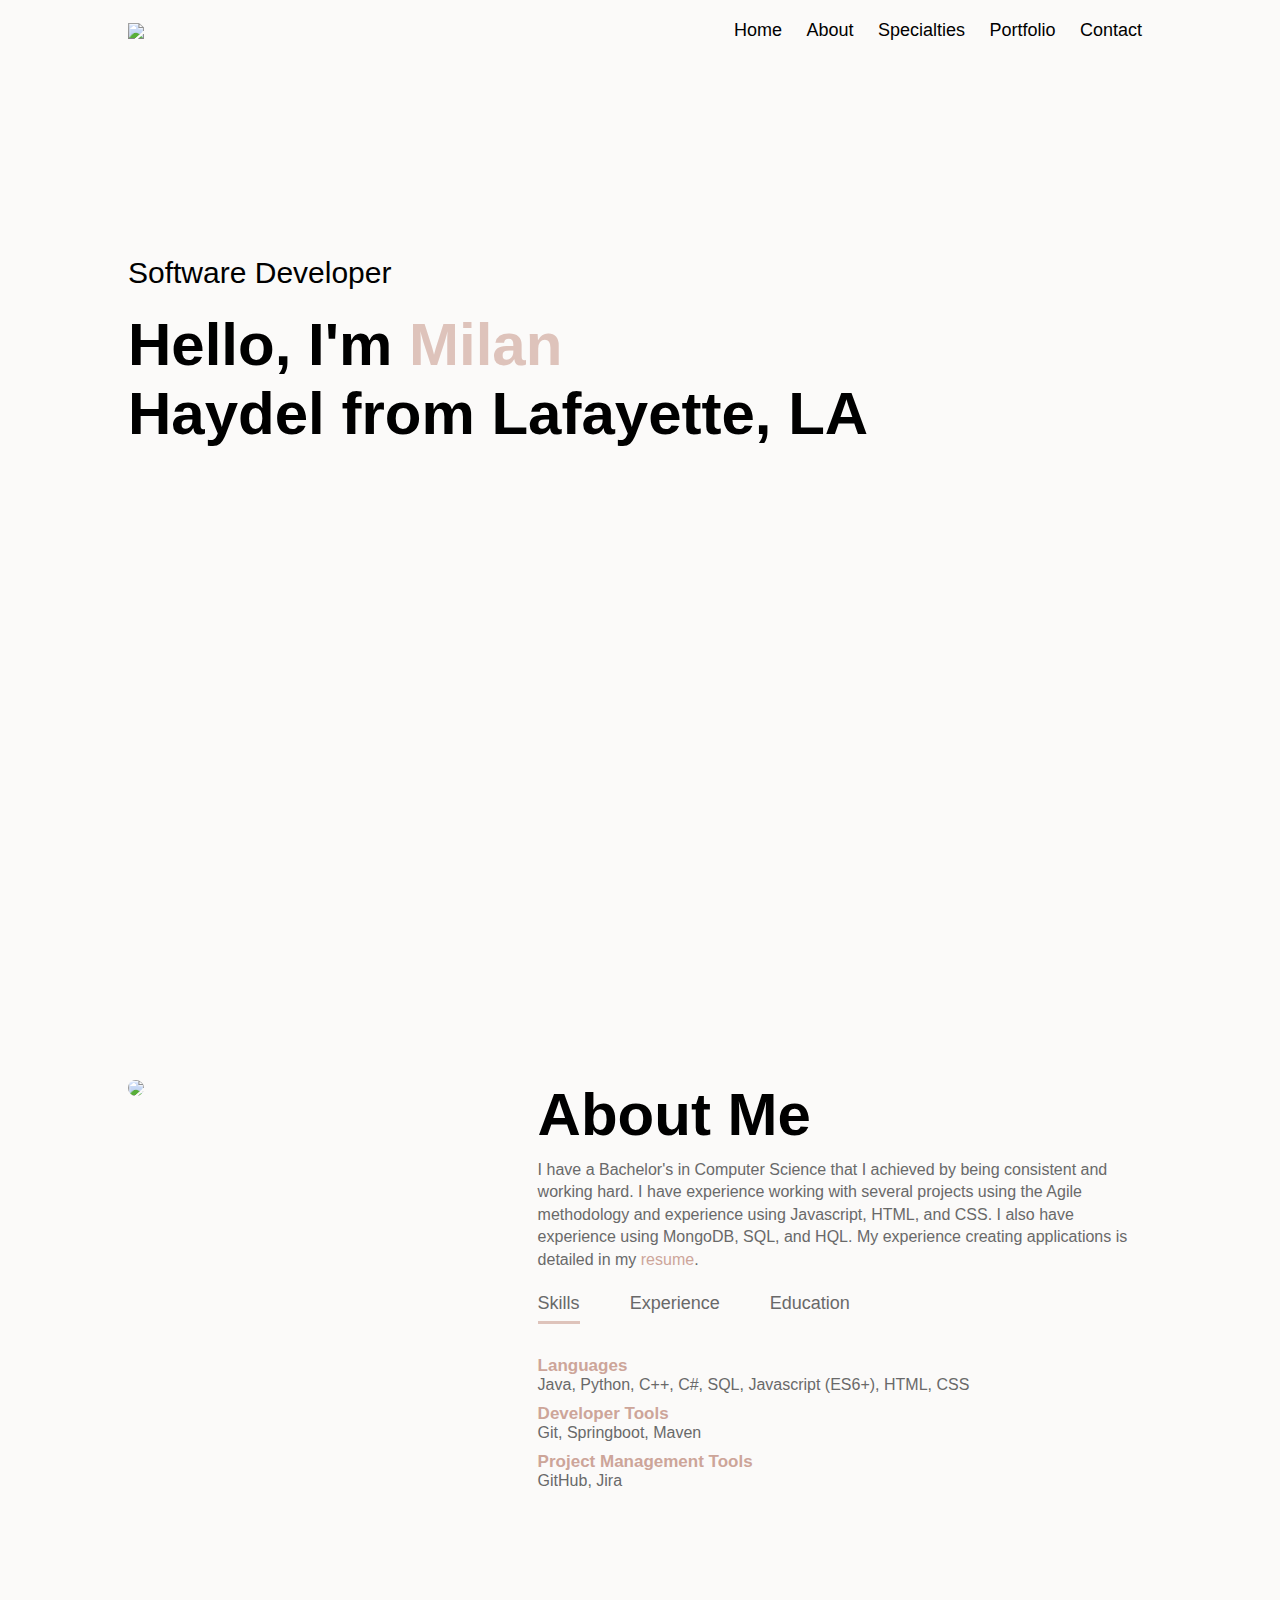
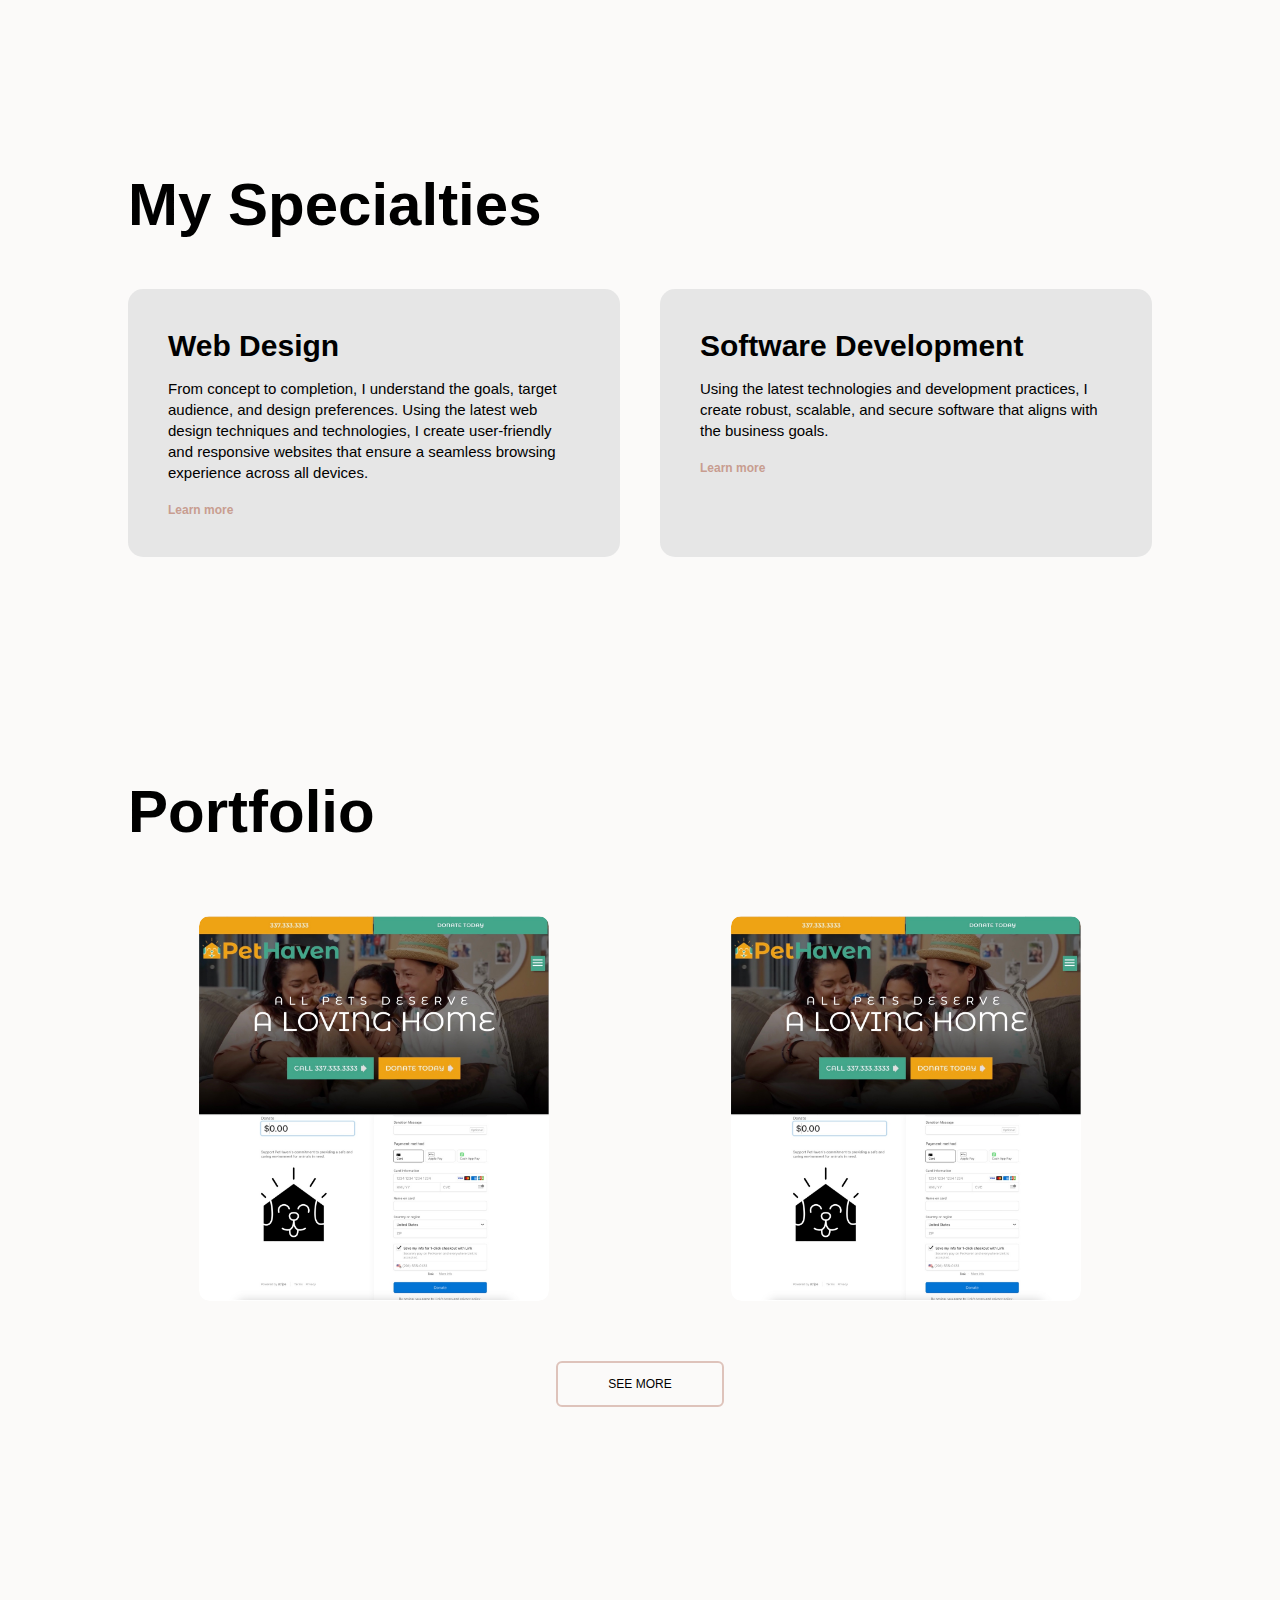
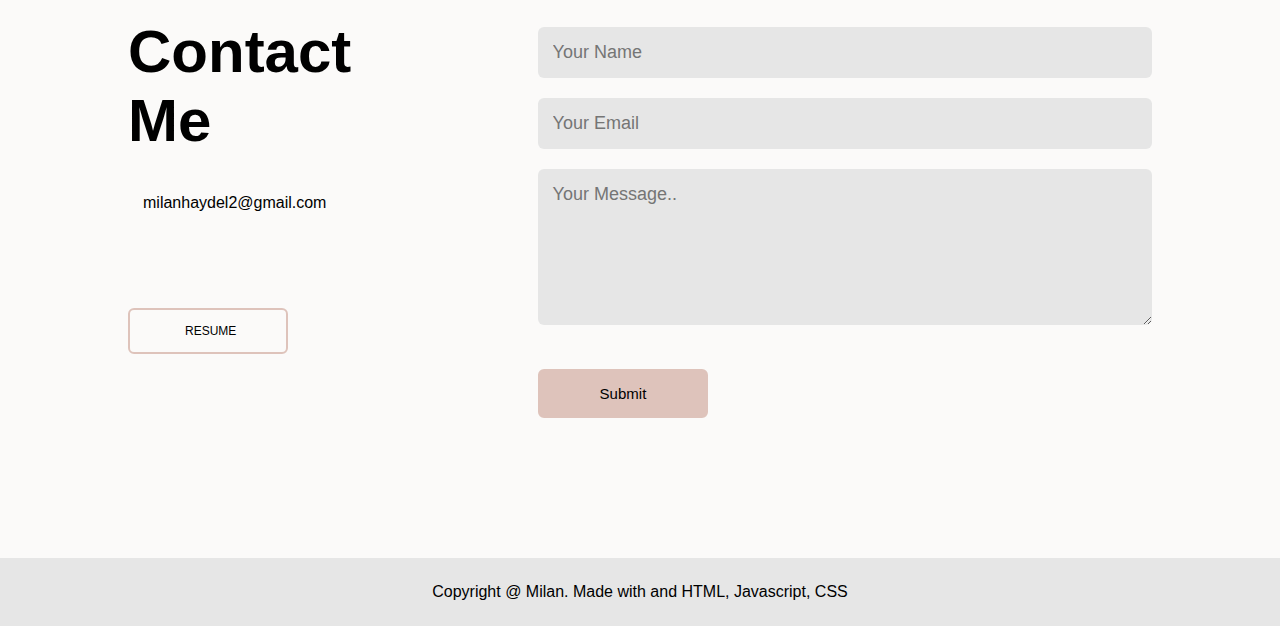
==== commit 8bc963ab: "new portfolio html page. animation when you load in." ====
--- a/index.html
+++ b/index.html
@@ -14,9 +14,9 @@
             <img src="images/logo.png" class="logo" width="150" height="-50 ">
             <ul id="sideMenu">
                 <i class="fa-regular fa-circle-xmark" onclick="closeMenu()"></i>
-                <li><a href="#header">Home</a></li>
+                <li><a href="">Home</a></li>
                 <li><a href="#about">About</a></li>
-                <li><a href="#services">Services</a></li>
+                <li><a href="#services">Specialties</a></li>
                 <li><a href="#portfolio">Portfolio</a></li>
                 <li><a href="#contact">Contact</a></li>
             </ul>
@@ -37,13 +37,12 @@
             </div>
             <div class="about-col-2">
                 <h1 class="sub-title">About Me</h1>
-                <p>I have a Bachelors in Computer Science that I achieved by
+                <p>I have a Bachelor's in Computer Science that I achieved by
                     being consistent and working hard. I have experience working
                     with several projects using the Agile methodology and
                     experience using Javascript, HTML, and CSS. I also have
                     experience using MongoDB, SQL, and HQL. My experience creating
                     applications is detailed in my <a href="#contact">resume</a>. </p>
-
                 <div class="tab-titles">
                     <p class="tab-links active-link" onclick="openTab('skills')">Skills</p>
                     <p class="tab-links" onclick="openTab('experience')">Experience</p>
@@ -72,10 +71,10 @@
         </div>
     </div>
 </div>
-<!----------------services--------------->
+<!----------------specialties--------------->
 <div id="services">
     <div class="container">
-        <h1 class="sub-title">My Services</h1>
+        <h1 class="sub-title">My Specialties</h1>
         <div class="services-list">
             <div>
                 <i class="fa-solid fa-window-maximize" style="color: #cda599;"></i>
@@ -87,12 +86,6 @@
                     that ensure a seamless browsing experience across all devices.</p>
                 <a href="#">Learn more</a>
             </div>
-            <!--<div>
-                <i class="fa-solid fa-code"></i>
-                <h2>UI/UX Design</h2>
-                <p>A website's success relies heavily on its user experience and interface. I pay careful attention to user flow, information architecture, and intuitive navigation to enhance the usability and engagement of your website. By creating visually appealing interfaces and optimizing the user journey, I ensure that visitors have a memorable and satisfying experience on your site.</p>
-                <a href="#">Learn more</a>
-            </div>-->
             <div>
                 <i class="fa-solid fa-code" style="color: #cda599;"></i>
                 <h2>Software Development</h2>
@@ -129,7 +122,7 @@
                 </div>
             </div>
         </div>
-        <a href="#" class="btn">SEE MORE</a>
+        <a href="./projects.html" class="btn">SEE MORE</a>
     </div>
 </div>
 <!----------------contact--------------->
--- a/style.css
+++ b/style.css
@@ -4,10 +4,19 @@
     font-family: 'Poppins', sans-serif;
     box-sizing: border-box;
 }
+@keyframes transitionIn {
+    from{
+        opacity: 50%;
+        transform: translateY(50px);
+    }
+    to{
+        opacity: 1;
+        transform: translateY(0);
+    }
+} 
 
 html{
     scroll-behavior: smooth;
-    transition: 10s;
 }
 
 body{
@@ -21,6 +30,7 @@
     background-size: cover;
     background-position: center;
     background-image: url("images/pfp_background.png");
+    animation: transitionIn 0.75s;
 }
 .container{
     padding: 10px 10%;
@@ -97,6 +107,14 @@
 .about-col-2{
     flex-basis: 60%;
 }
+/*About Me text*/
+.about-col-2 h1{
+    margin-bottom: 10px;
+}
+/*About Me summary*/
+.about-col-2 p{
+    line-height: 1.4;
+}
 /*resume text*/
 .about-col-2 p a{
     text-decoration: none;
@@ -109,6 +127,7 @@
     font-weight: 700;
 }
 /*resume text*/
+
 .sub-title{
     font-size: 60px;
     font-weight: 600;
@@ -156,7 +175,7 @@
 
 
 
-/*----------services----------*/
+/*----------specialties----------*/
 
 #services{
     padding: 100px 0;
@@ -172,6 +191,7 @@
     grid-gap: 40px;
     margin-top: 50px;
 }
+/*For each grid*/
 .services-list div{
     background: #e6e6e6;
     padding: 40px;
@@ -180,15 +200,22 @@
     transition: background 0.5s, transform 0.5s;
     border-radius: 15px;
 }
+/*For the icons*/
 .services-list div i{
     font-size: 50px;
     margin-bottom: 30px;
 }
+/*For the heading of each grid*/
 .services-list div h2{
     font-size: 30px;
     font-weight: 700;
     margin-bottom: 15px;
 }
+/*For the paragraph text of each grid*/
+.services-list div p{
+    line-height: 1.4;
+}
+/*For the Learn More link*/
 .services-list div a{
     text-decoration: none;
     color: #C89D90;
@@ -260,6 +287,8 @@
 }
 .layer p{
     font-size: 15px;
+    line-height: 1.4;
+    font-weight: 400;
 }
 .layer a{
     margin-top: 20px;
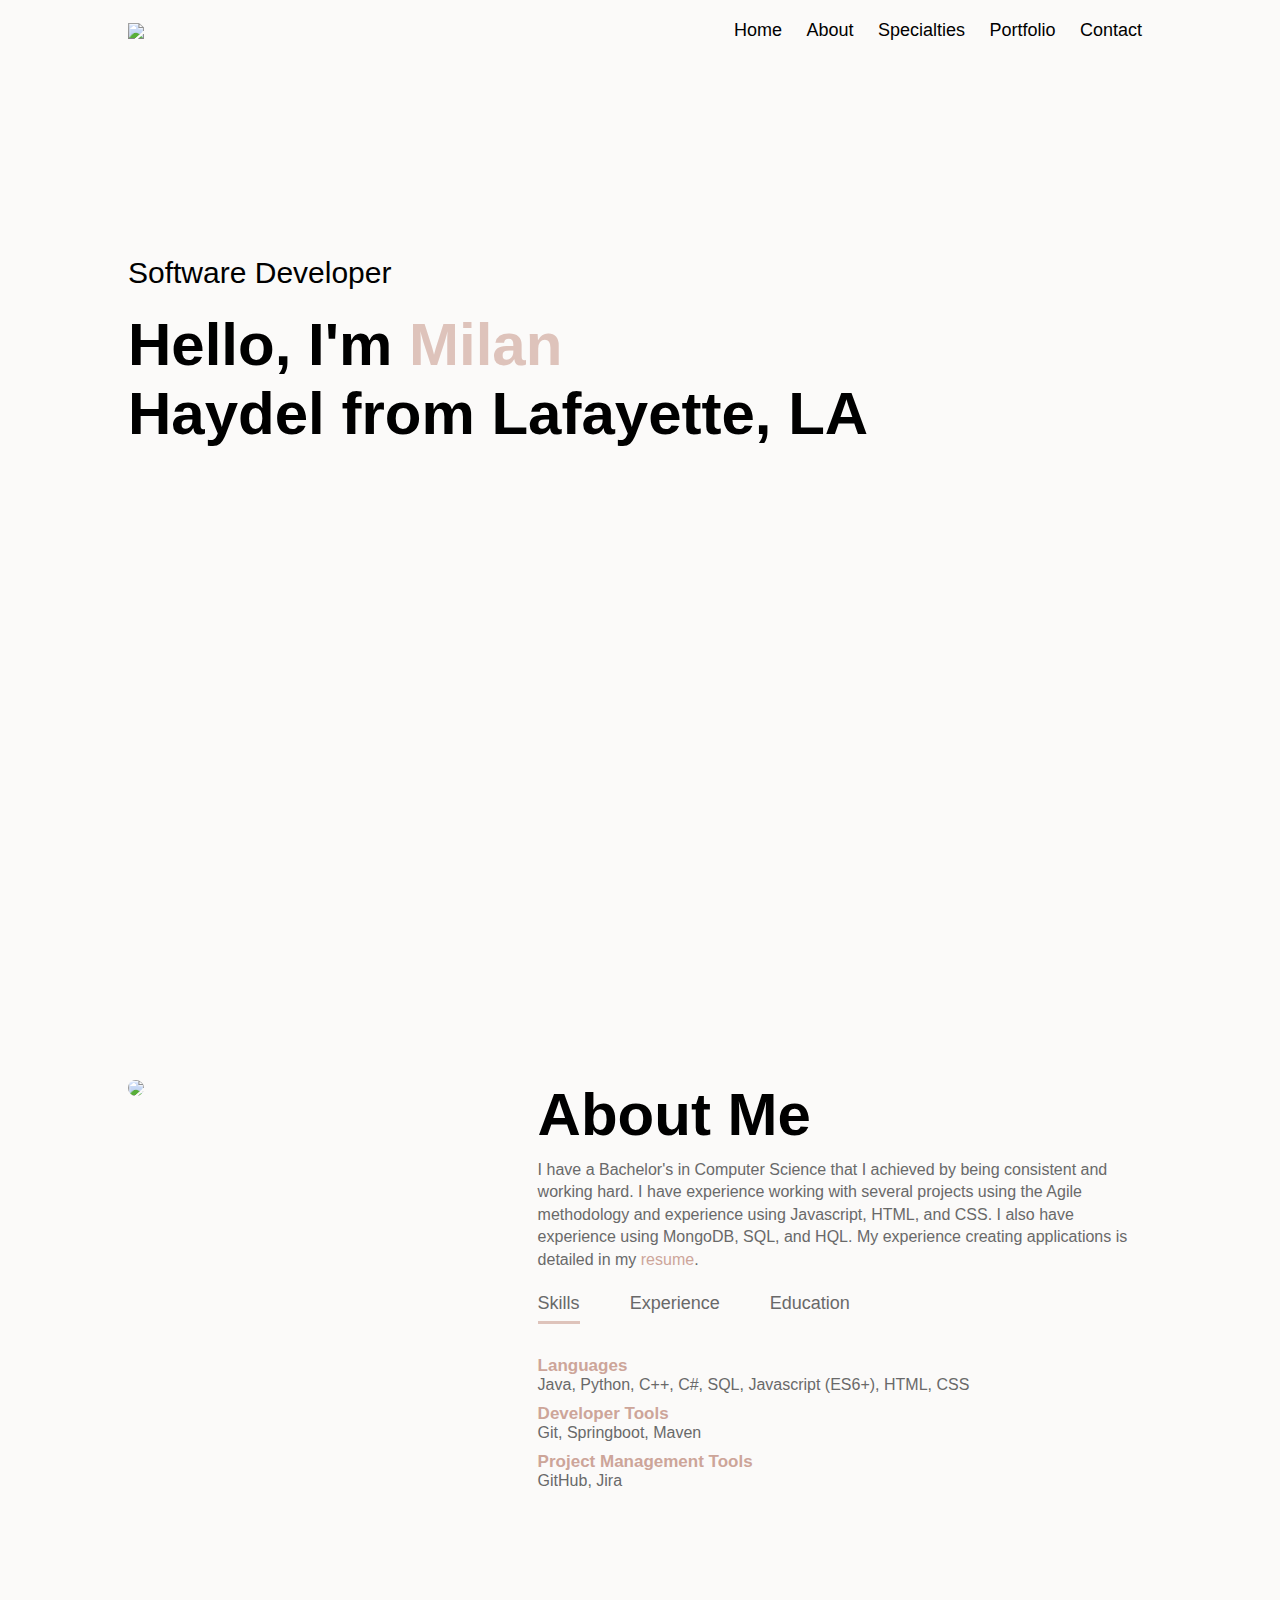
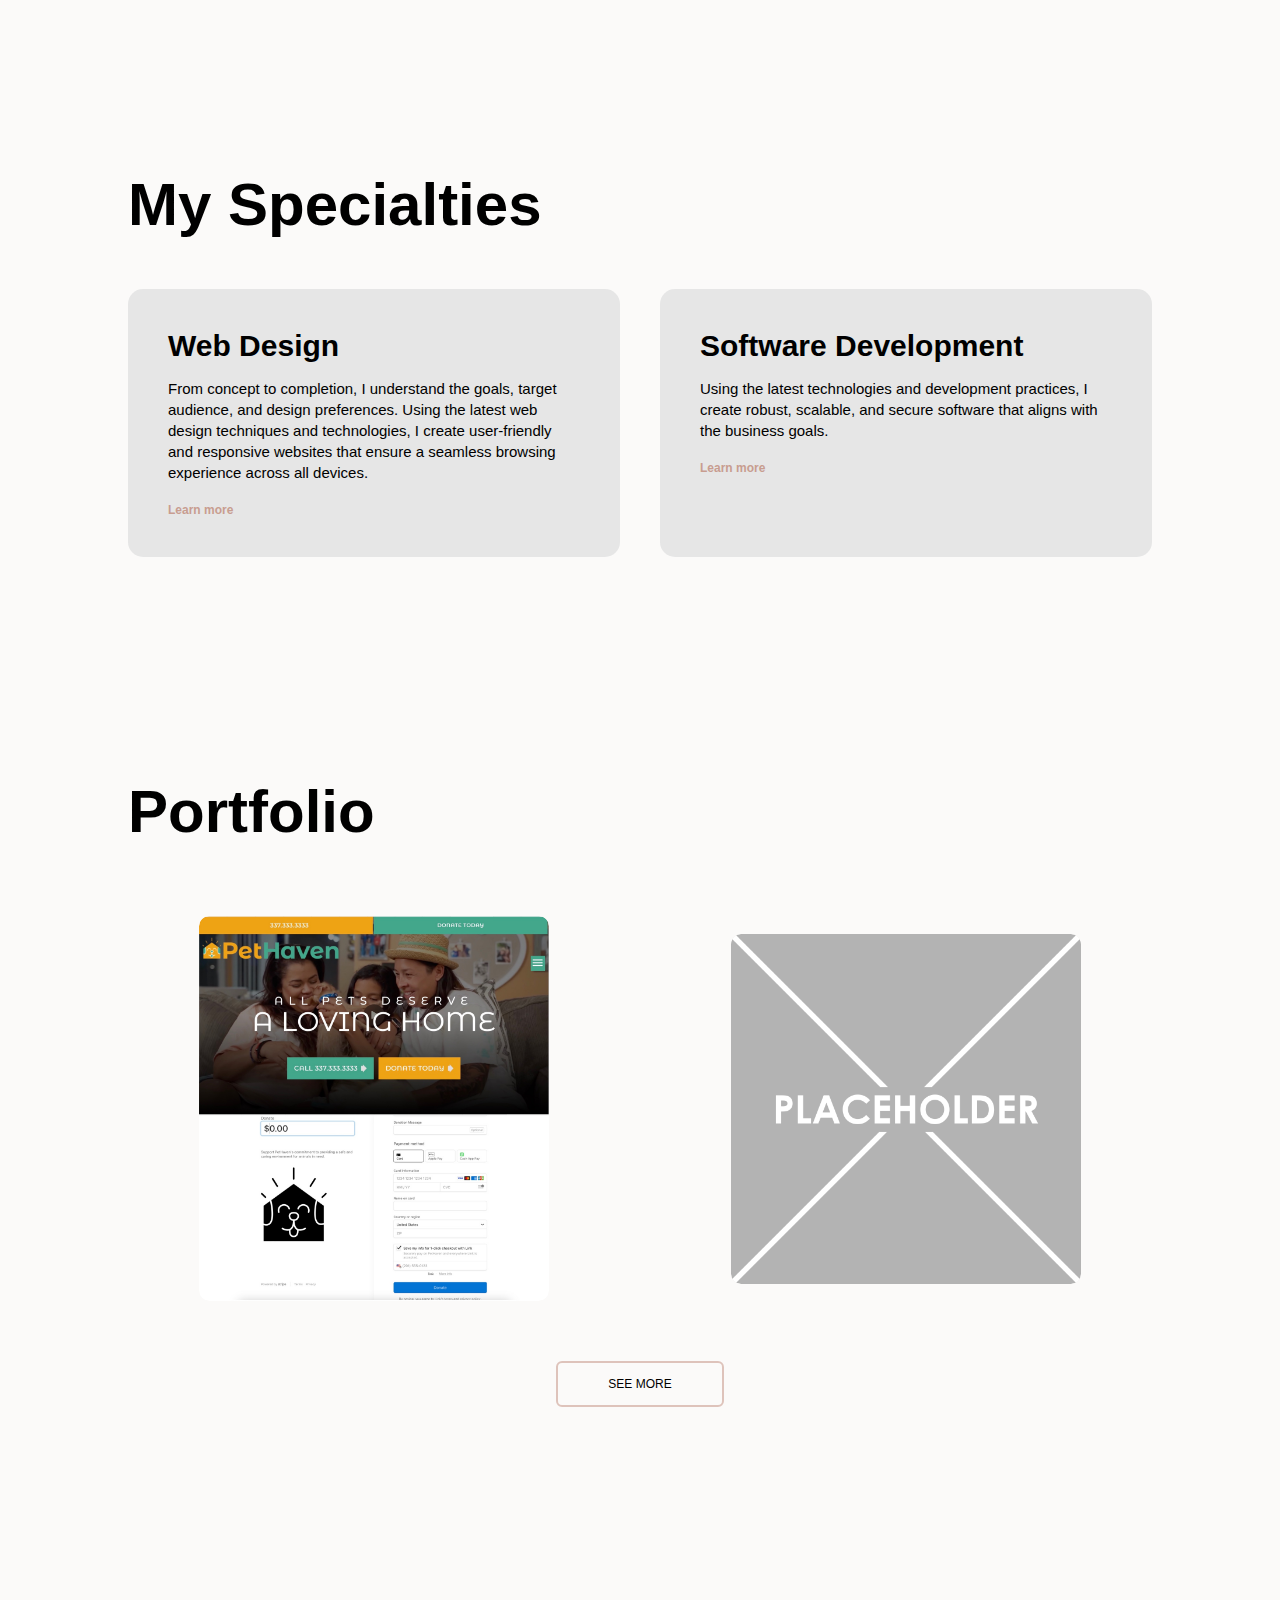
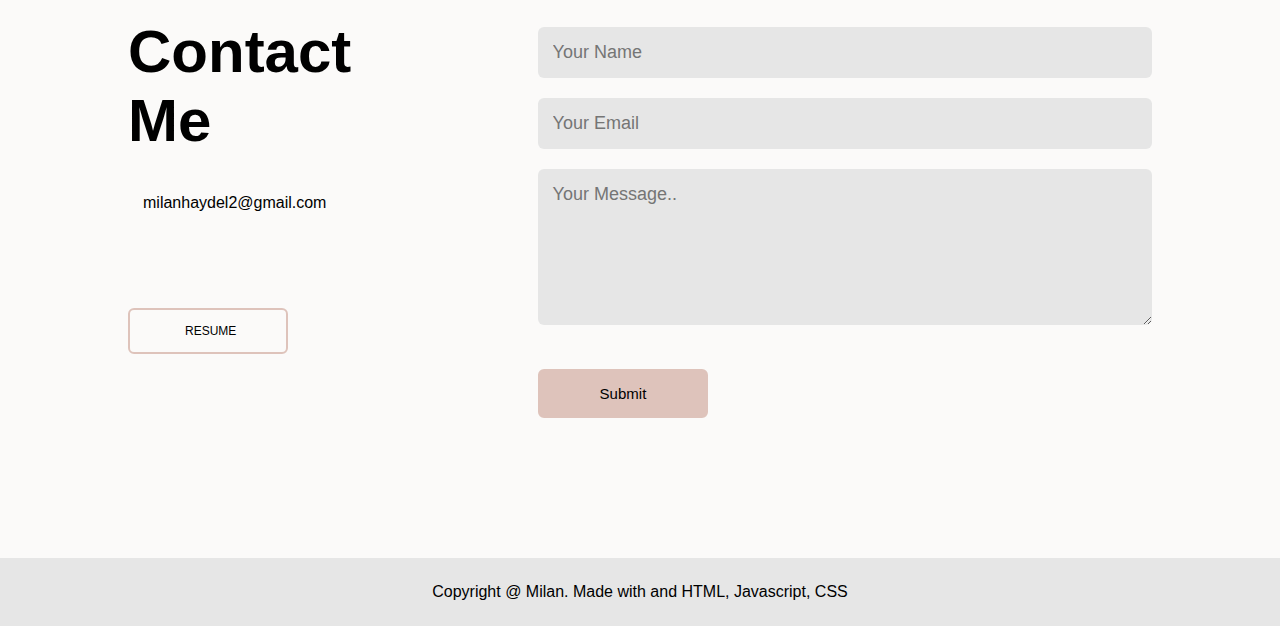
==== commit cfce2c56: "added placeholder images, software dev section, jump to softDev from index.html, and animation to so" ====
--- a/index.html
+++ b/index.html
@@ -84,7 +84,7 @@
                     and design preferences. Using the latest web design techniques
                     and technologies, I create user-friendly and responsive websites
                     that ensure a seamless browsing experience across all devices.</p>
-                <a href="#">Learn more</a>
+                <a href="./projects.html">Learn more</a>
             </div>
             <div>
                 <i class="fa-solid fa-code" style="color: #cda599;"></i>
@@ -92,7 +92,7 @@
                 <p>Using the latest
                     technologies and development practices, I create robust, scalable,
                     and secure software that aligns with the business goals.</p>
-                <a href="#">Learn more</a>
+                <a href="./projects.html#softDev">Learn more</a>
             </div>
         </div>
     </div>
@@ -113,7 +113,7 @@
                 </div>
             </div>
             <div class="work">
-                <img src="images/petHaven.jpg">
+                <img src="images/placeholder.png">
                 <div class="layer">
                     <h3>Multi-Threading Application</h3>
                     <p>This application aims to develop a simulation of single-core and multi-core systems
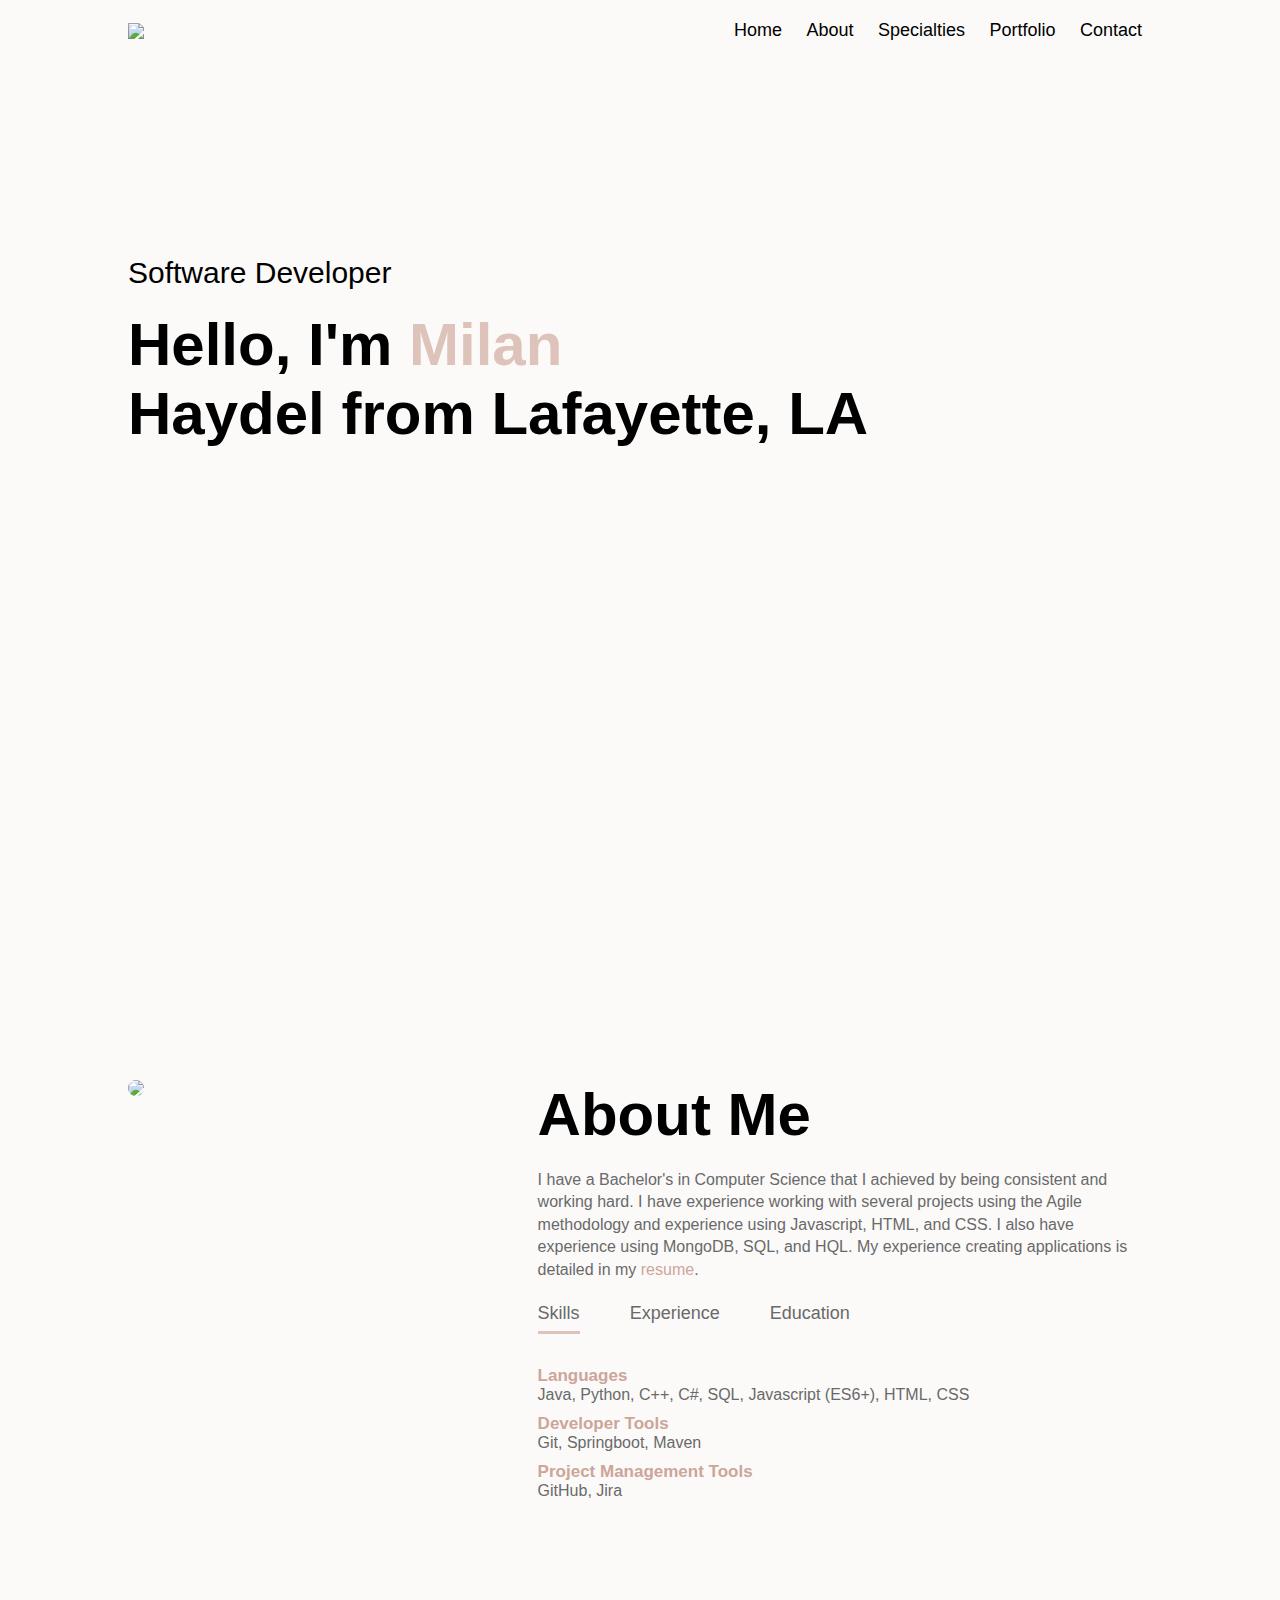
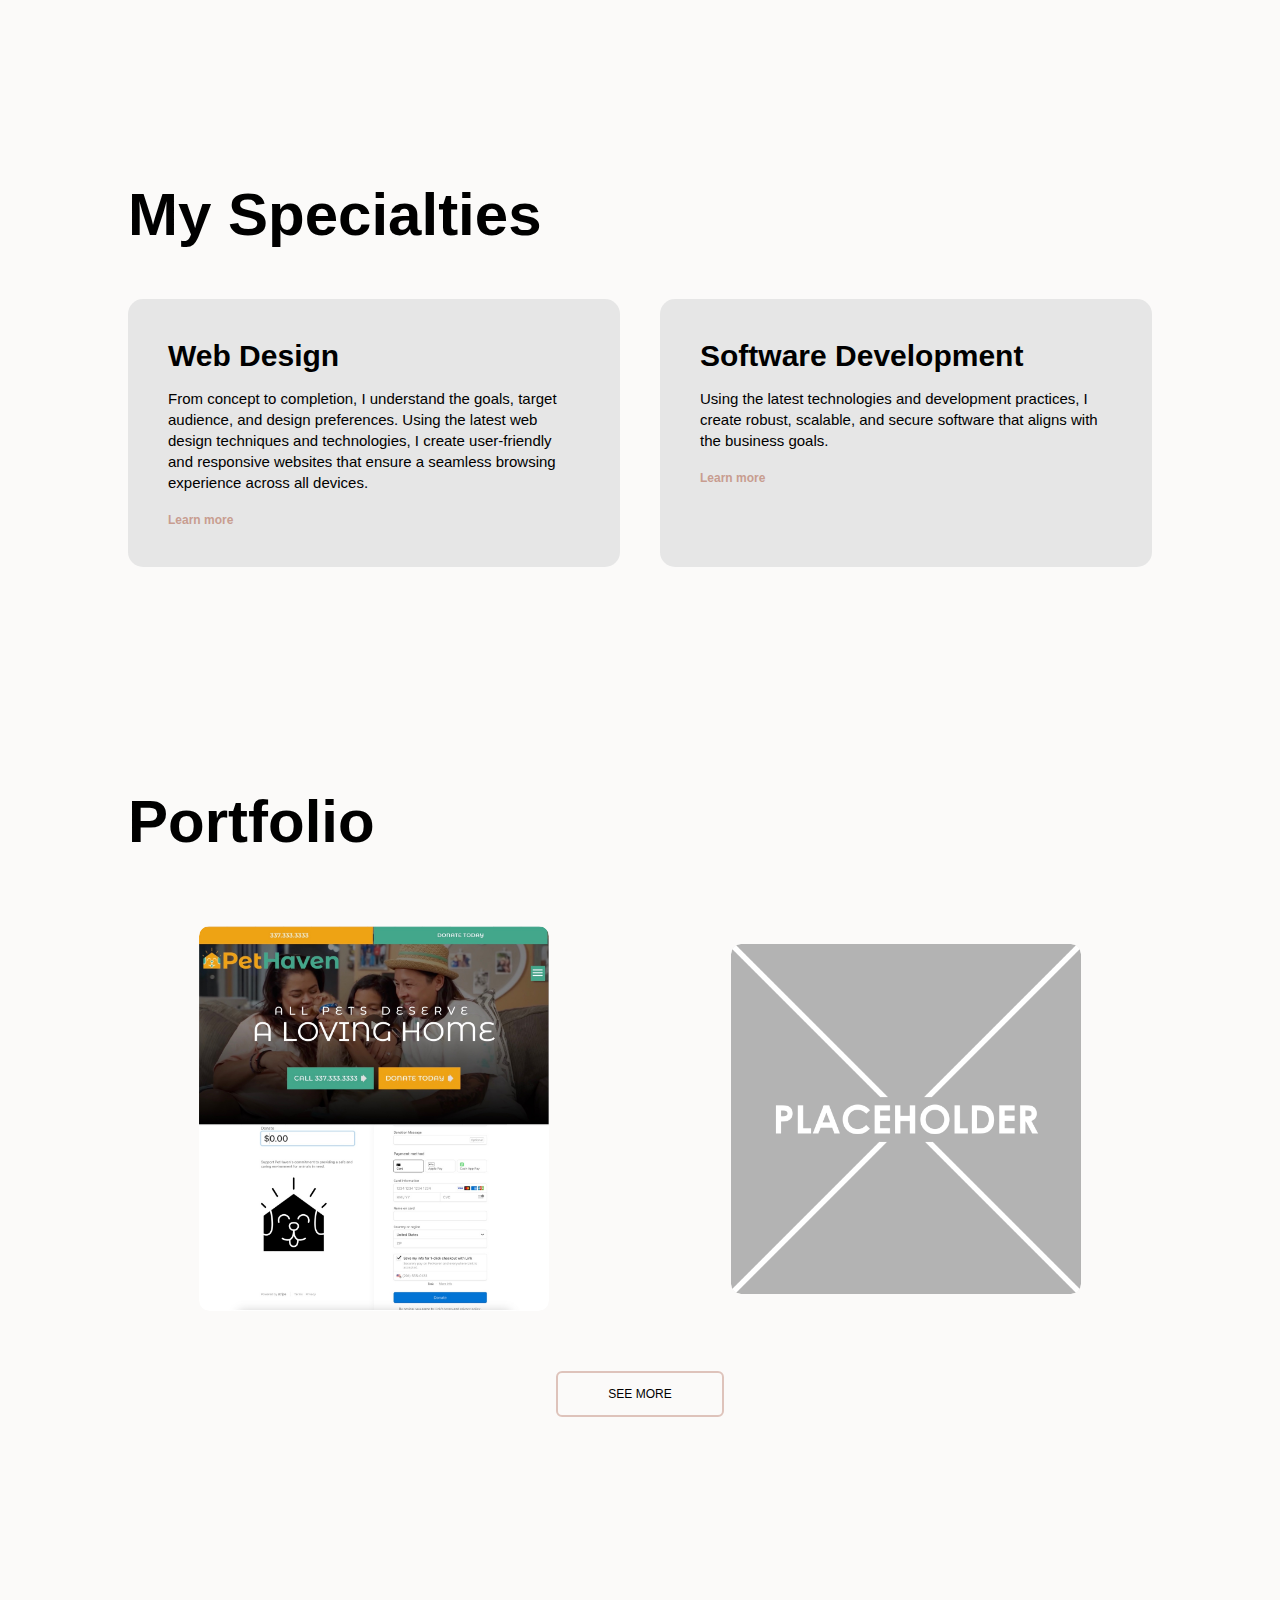
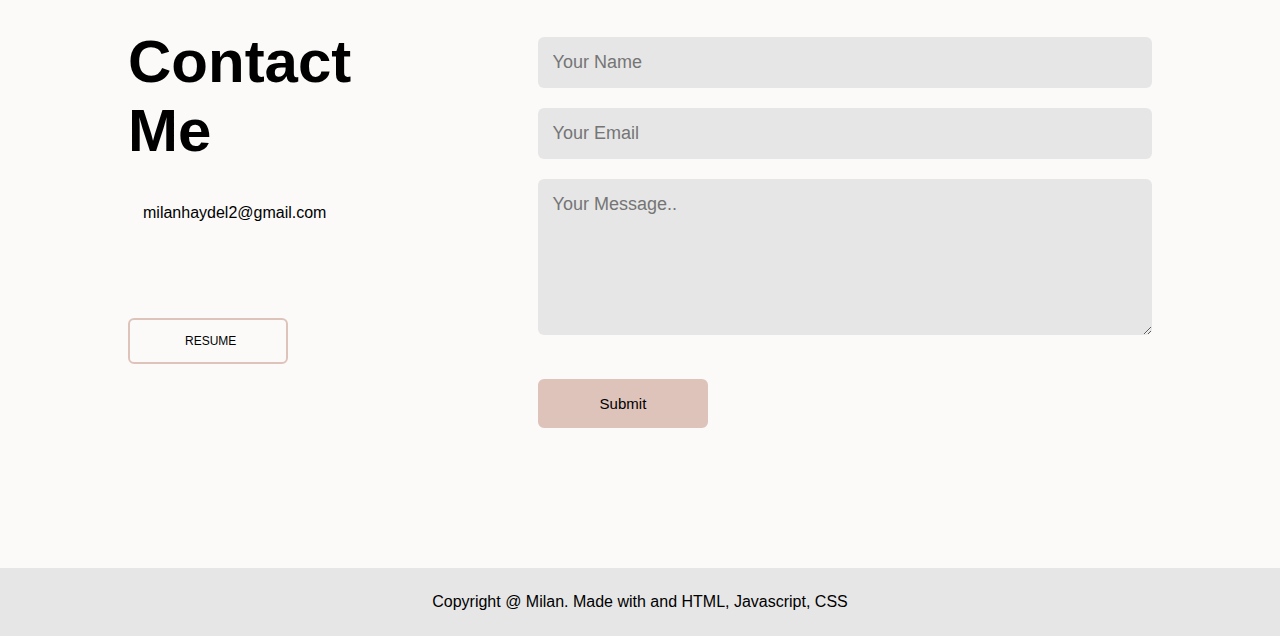
==== commit 2b3e6f0d: "added/fixed portfolio project descriptions" ====
--- a/index.html
+++ b/index.html
@@ -109,7 +109,7 @@
                     <p>A mobile-friendly site for a local non-profit pet shelter PetHaven that
                         educates, engages, and supports fundraising/revenue generation to help
                         make them more sustainable. </p>
-                    <a href="#"><i class="fa-solid fa-arrow-up-right-from-square" style="color: #AB6955;"></i></i></a>
+                    <a href="./projects.html#webDes"><i class="fa-solid fa-arrow-up-right-from-square" style="color: #AB6955;"></i></i></a>
                 </div>
             </div>
             <div class="work">
@@ -117,8 +117,8 @@
                 <div class="layer">
                     <h3>Multi-Threading Application</h3>
                     <p>This application aims to develop a simulation of single-core and multi-core systems
-                        and scheduler with various scheduling algorithms (FCFS, RR, NSJF, PSJF).</p>
-                    <a href="#"><i class="fa-solid fa-arrow-up-right-from-square" style="color: #AB6955;"></i></i></i></a>
+                        and scheduler with various CPU scheduling algorithms (FCFS, RR, NSJF, PSJF).</p>
+                    <a href="./projects.html#multiThread"><i class="fa-solid fa-arrow-up-right-from-square" style="color: #AB6955;"></i></i></i></a>
                 </div>
             </div>
         </div>
@@ -202,7 +202,6 @@
         sideMenu.style.right = "-200px";
     }
 </script>
-
 <!--This is a script for portolfio contact form-->
 <script>
     const scriptURL = 'https://script.google.com/macros/s/AKfycbzfioRne7sJ4Ye_Ug8rQ4WBSHPSSj721l4yqNtB_fUhqmd3UMCAdWKGbSejHimM8eOR/exec'
@@ -222,5 +221,7 @@
             .catch(error => console.error('Error!', error.message))
     })
 </script>
+
+
 </body>
 </html>--- a/style.css
+++ b/style.css
@@ -109,7 +109,7 @@
 }
 /*About Me text*/
 .about-col-2 h1{
-    margin-bottom: 10px;
+    margin-bottom: 20px;
 }
 /*About Me summary*/
 .about-col-2 p{
@@ -143,6 +143,10 @@
     font-weight: 500;
     cursor: pointer;
     position: relative;
+    transition: transform 0.5s;
+}
+.tab-links:hover{
+    transform: translateY(-5px);
 }
 .tab-links::after{
     content: '';
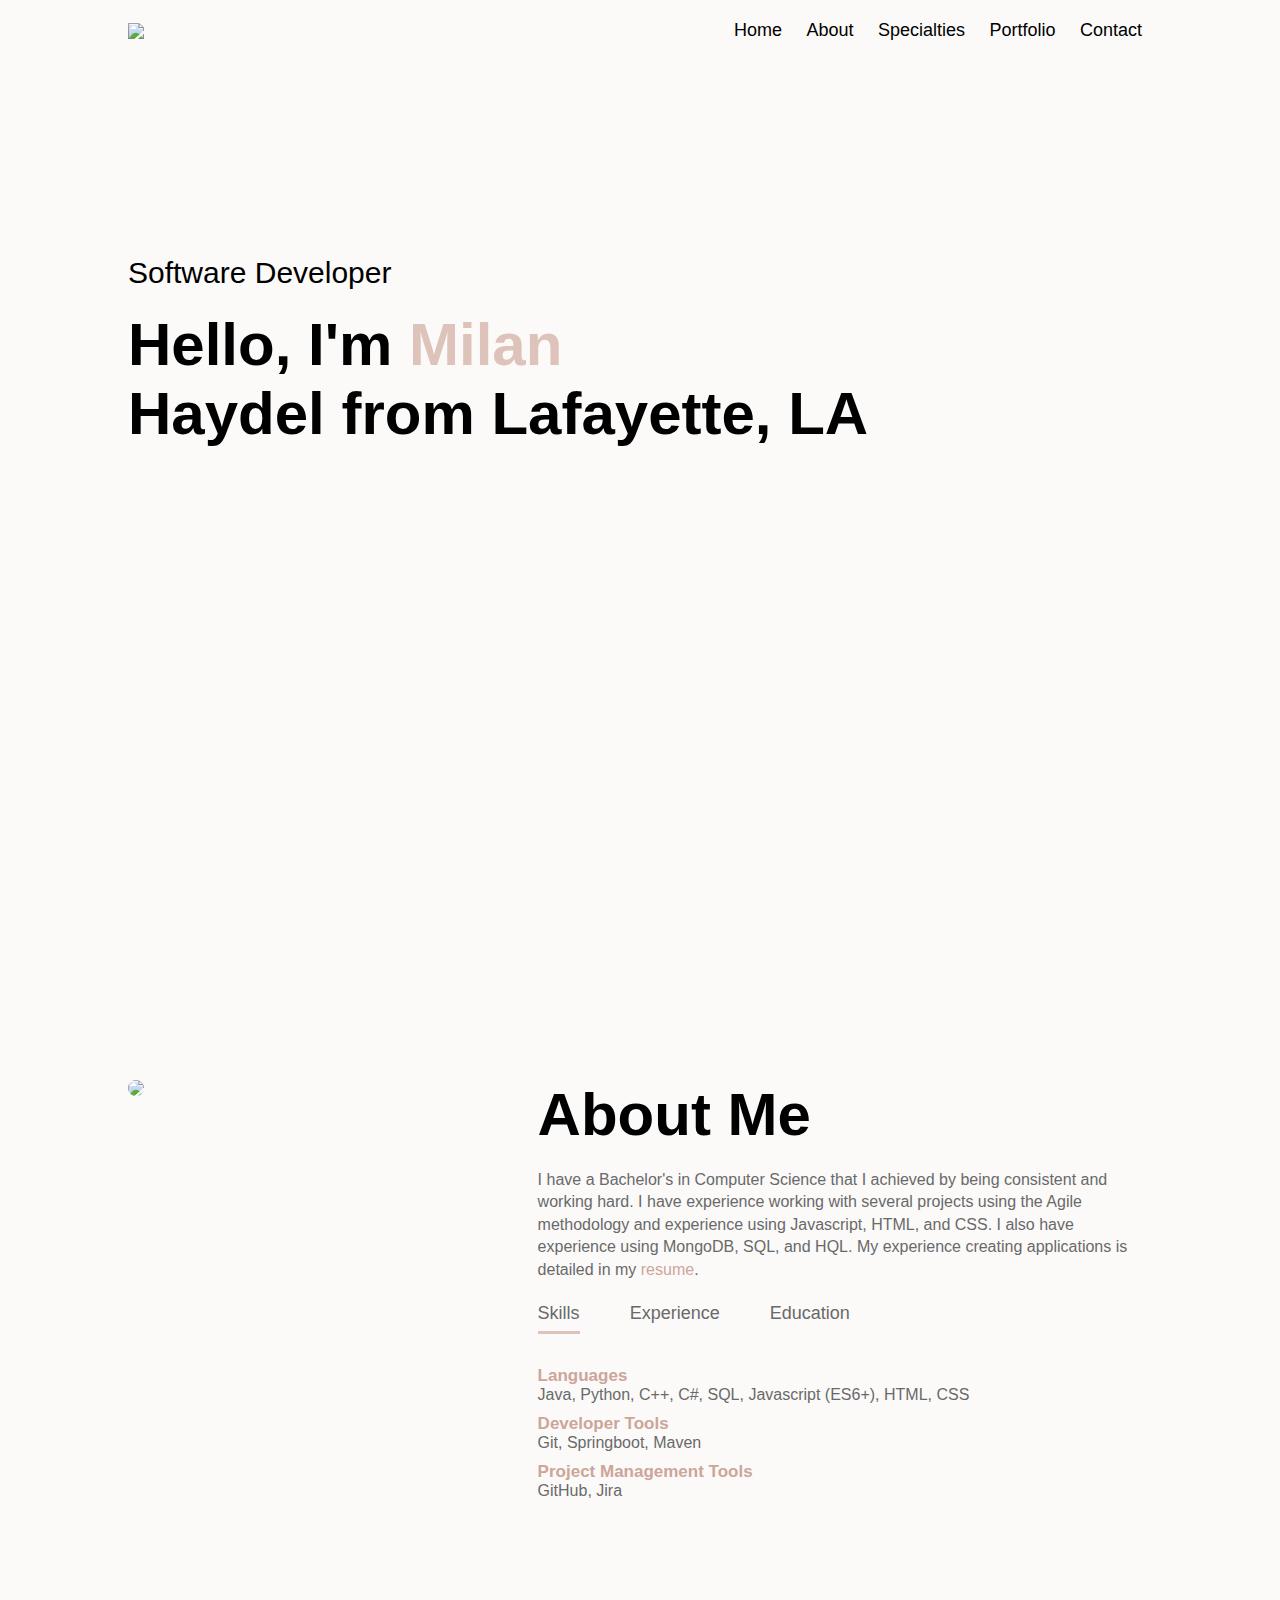
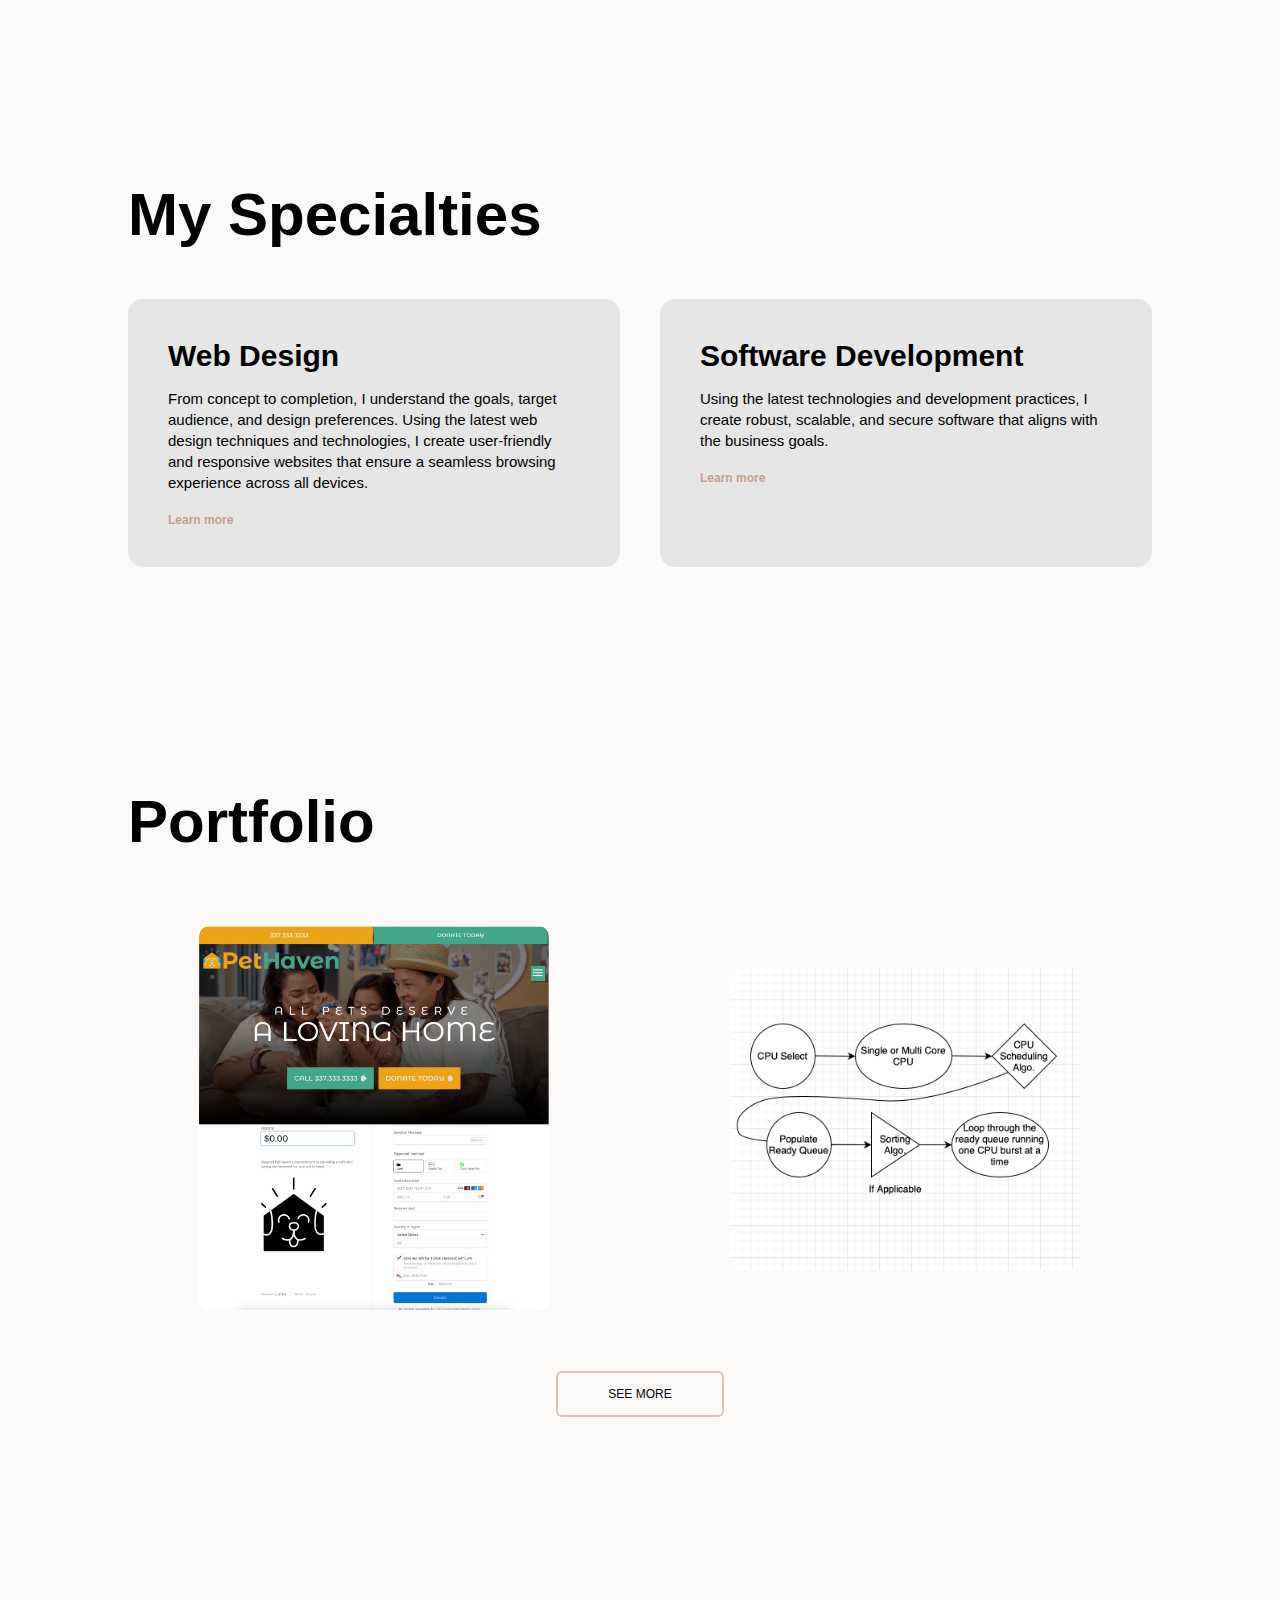
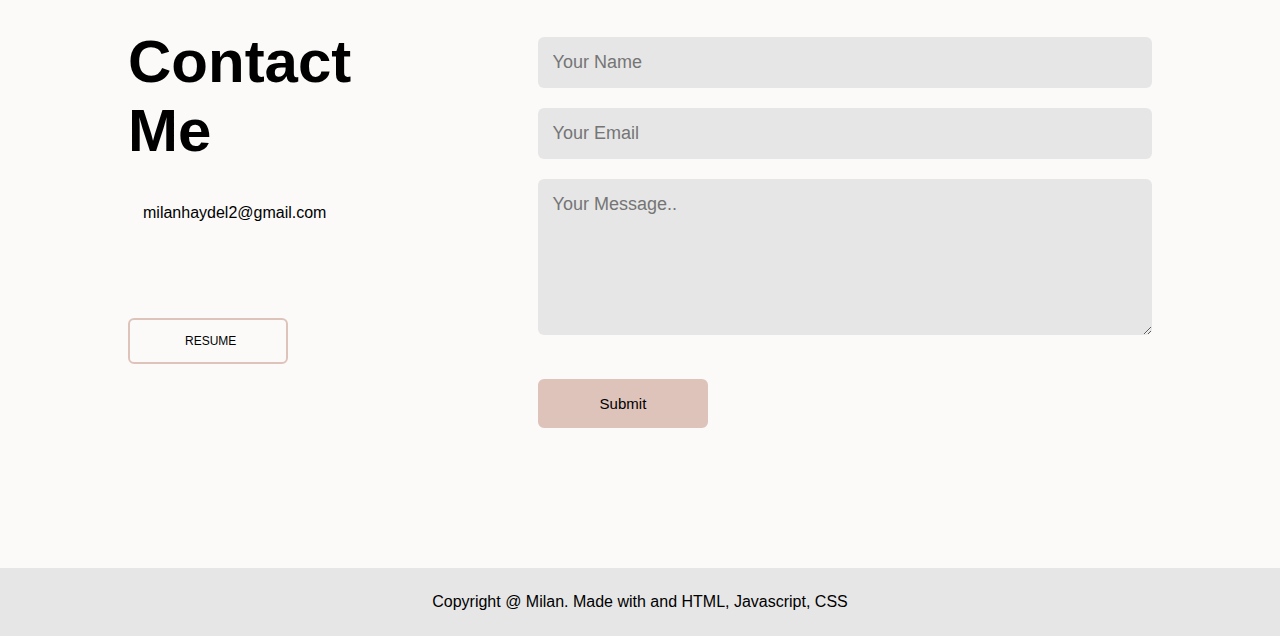
==== commit b78c5693: "Added images and calculator project" ====
--- a/index.html
+++ b/index.html
@@ -113,7 +113,7 @@
                 </div>
             </div>
             <div class="work">
-                <img src="images/placeholder.png">
+                <img src="images/cpuScheduling.png">
                 <div class="layer">
                     <h3>Multi-Threading Application</h3>
                     <p>This application aims to develop a simulation of single-core and multi-core systems
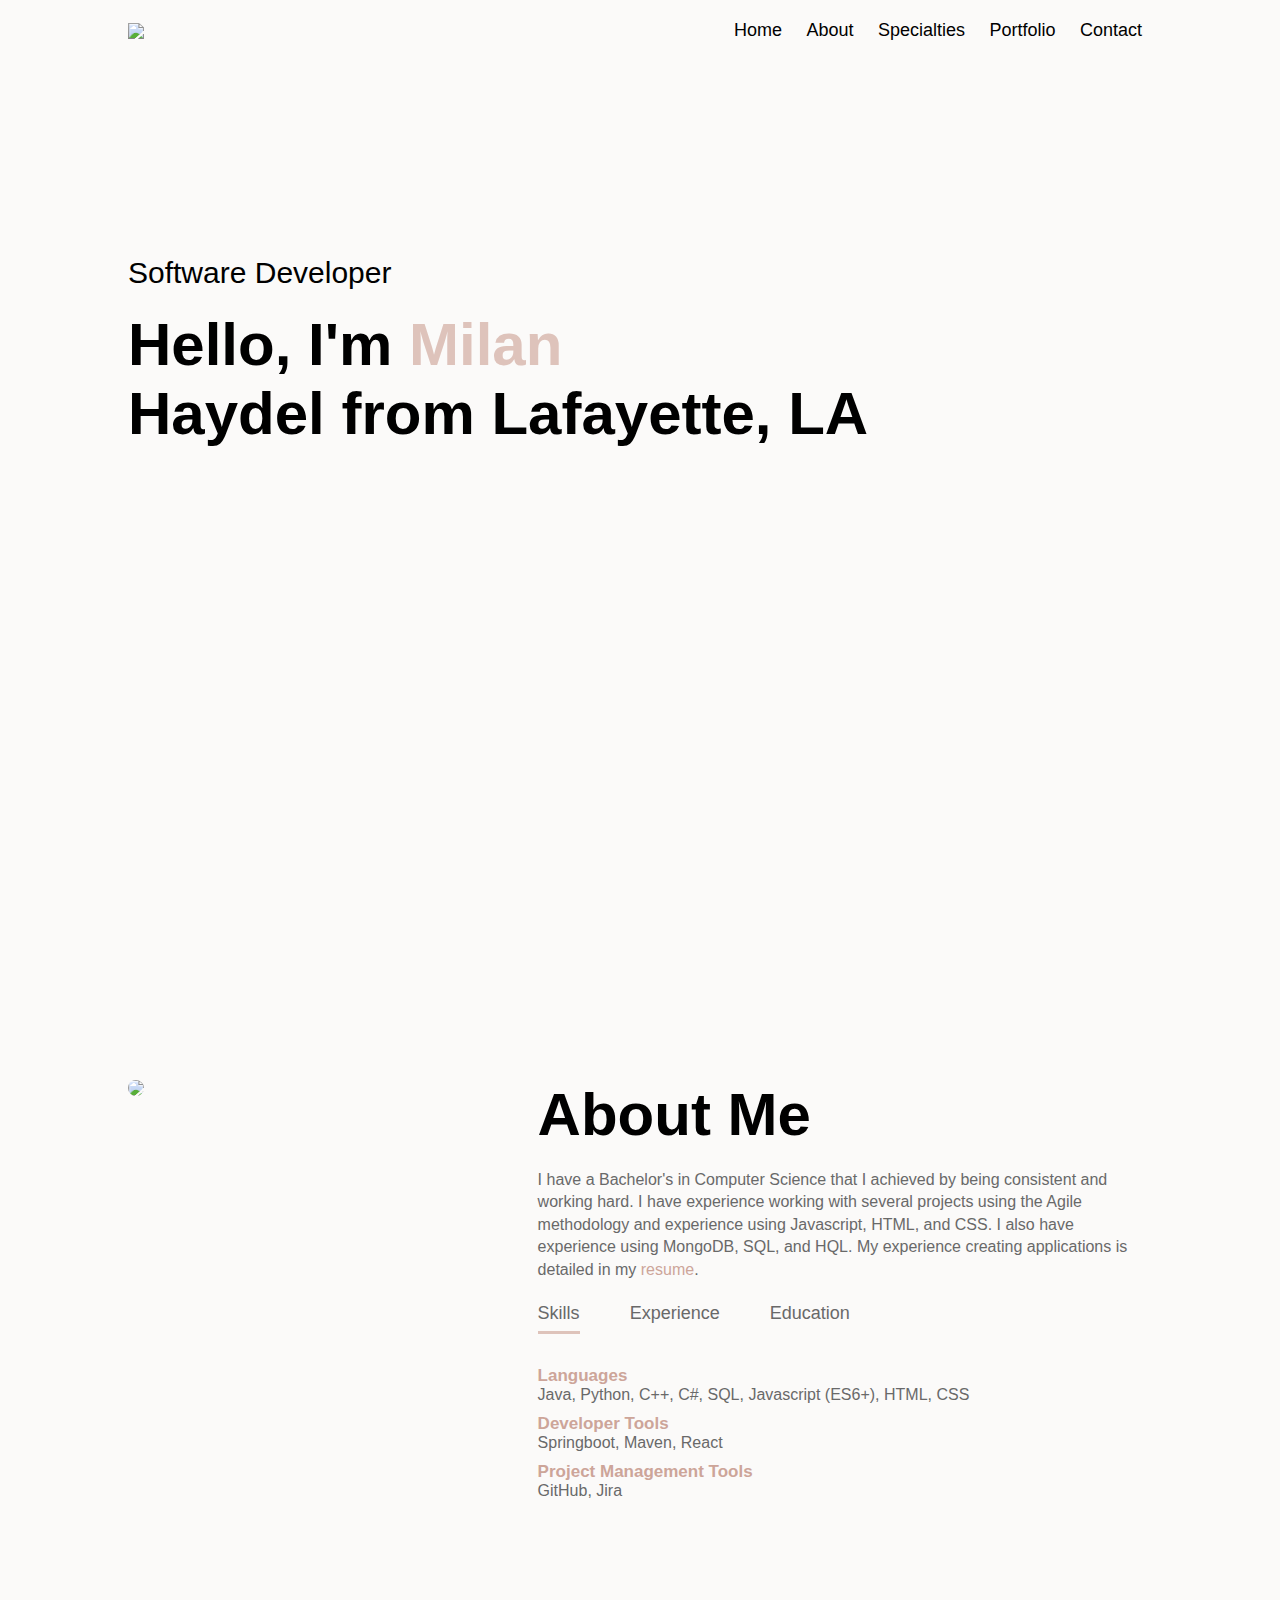
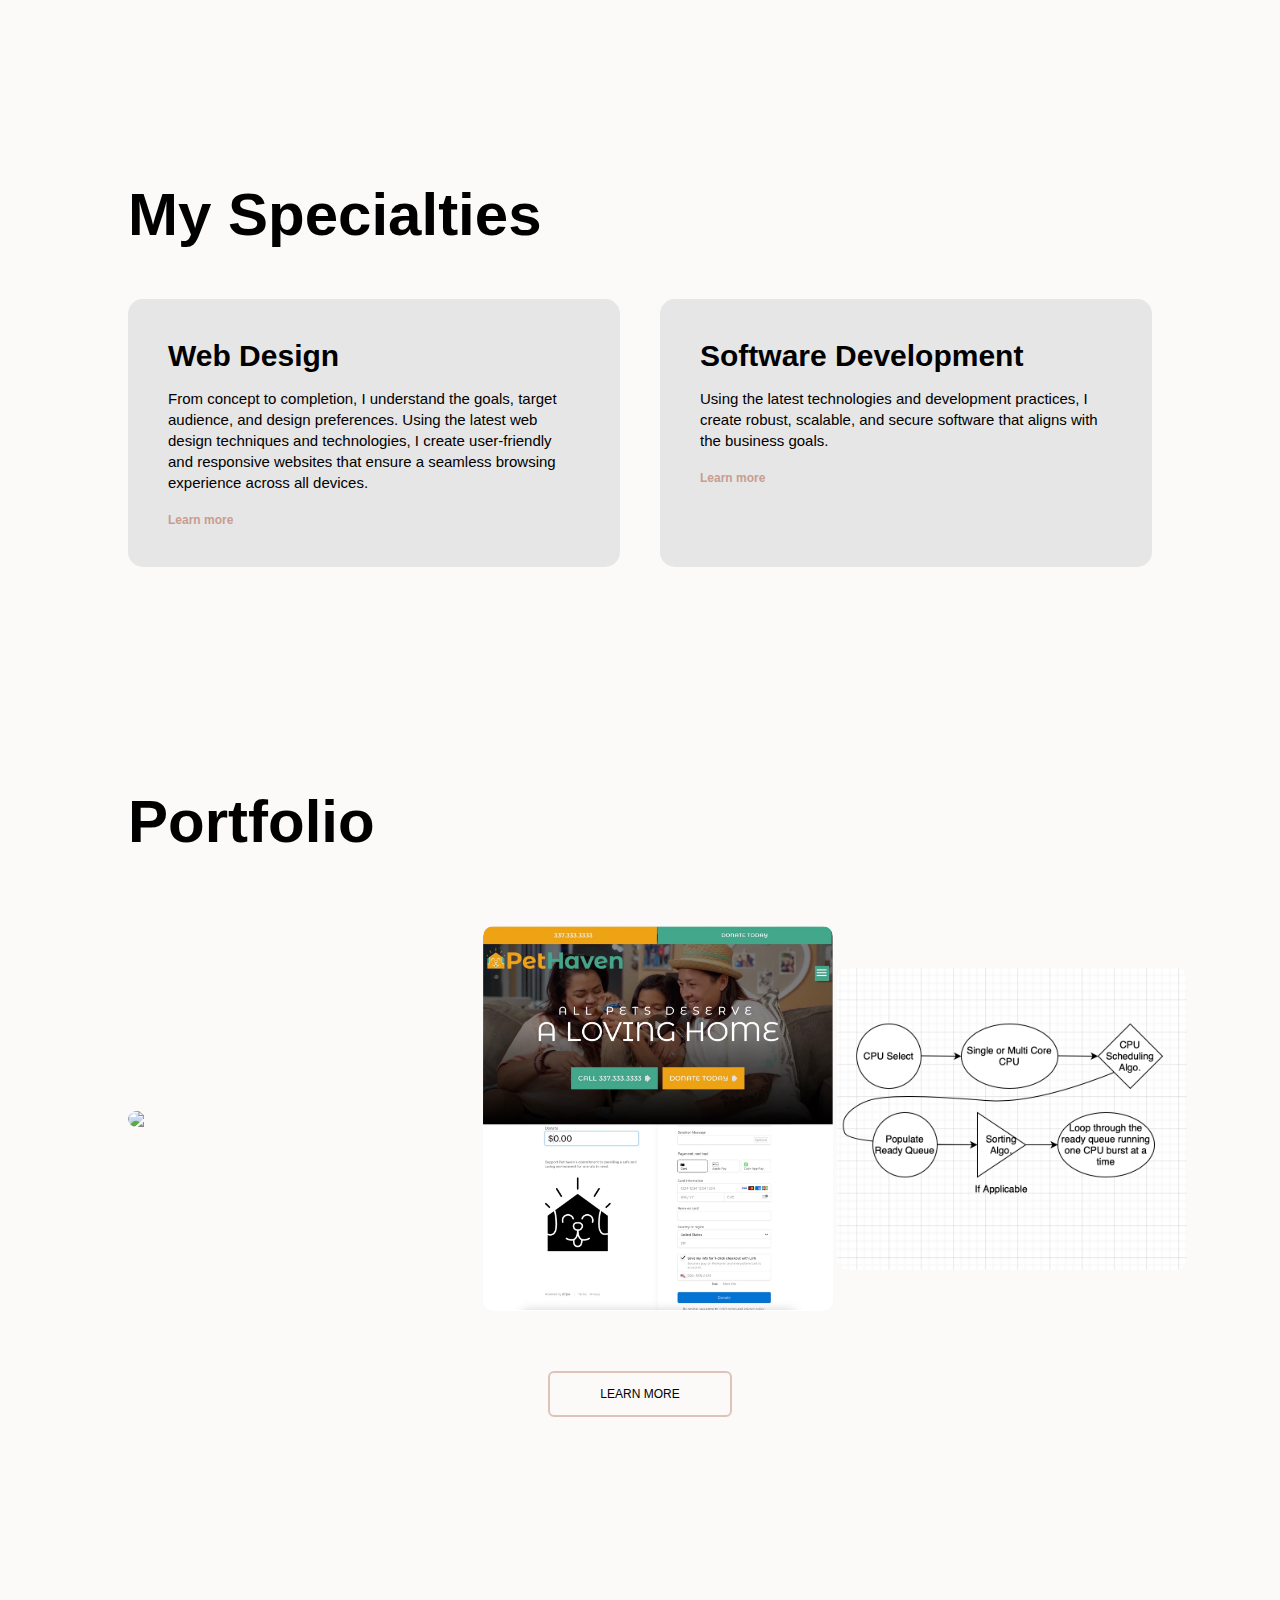
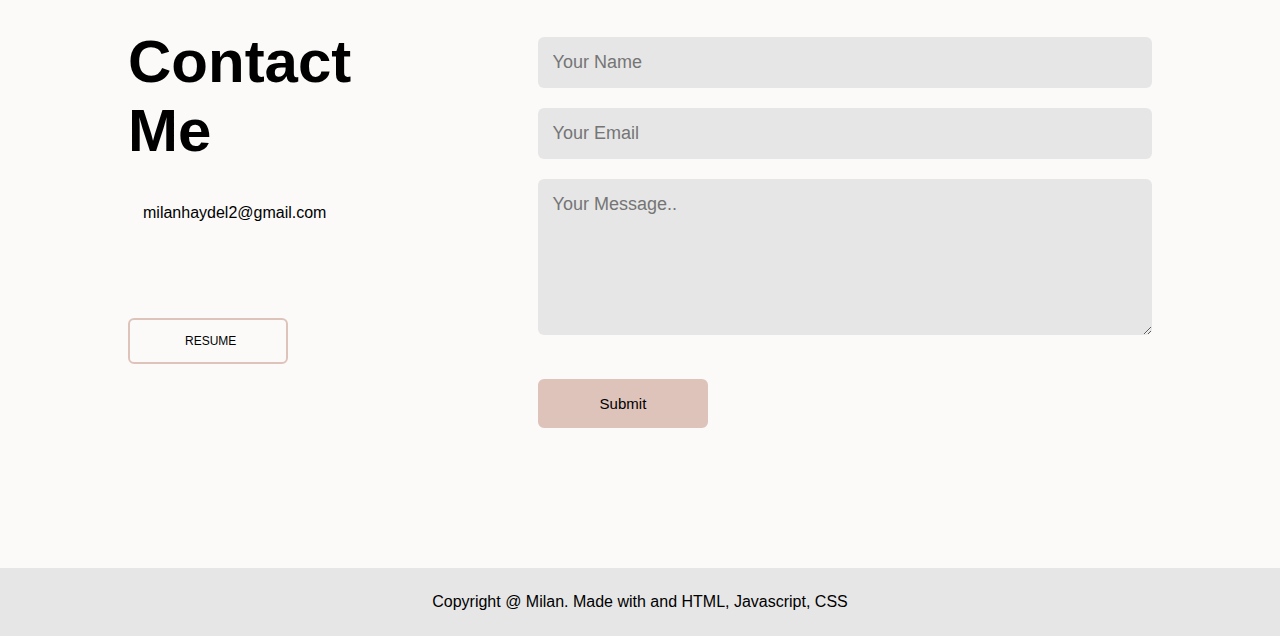
==== commit db039ec6: "learn more" ====
--- a/index.html
+++ b/index.html
@@ -51,7 +51,7 @@
                 <div class="tab-contents active-tab" id="skills">
                     <ul>
                         <li><span>Languages</span><br>Java, Python, C++, C#, SQL, Javascript (ES6+), HTML, CSS</li>
-                        <li><span>Developer Tools</span><br>Git, Springboot, Maven</li>
+                        <li><span>Developer Tools</span><br>Springboot, Maven, React</li>
                         <li><span>Project Management Tools</span><br>GitHub, Jira</li>
                     </ul>
                 </div>
@@ -103,13 +103,20 @@
         <h1 class="sub-title">Portfolio</h1>
         <div class="work-list">
             <div class="work">
+                <img src="images/movies_and_shows.png">
+                <div class="layer">
+                    <h3>Movies and Shows Application</h3>
+                    <p>Web application using React, JS, HTML, and CSS that searches movies
+                    and shows through the OMDb API providing poster, release date, type, and title.</p>
+                </div>
+            </div>
+            <div class="work">
                 <img src="images/petHaven.jpg">
                 <div class="layer">
                     <h3>PetHaven Web Application</h3>
                     <p>A mobile-friendly site for a local non-profit pet shelter PetHaven that
                         educates, engages, and supports fundraising/revenue generation to help
                         make them more sustainable. </p>
-                    <a href="./projects.html#webDes"><i class="fa-solid fa-arrow-up-right-from-square" style="color: #AB6955;"></i></i></a>
                 </div>
             </div>
             <div class="work">
@@ -118,11 +125,10 @@
                     <h3>Multi-Threading Application</h3>
                     <p>This application aims to develop a simulation of single-core and multi-core systems
                         and scheduler with various CPU scheduling algorithms (FCFS, RR, NSJF, PSJF).</p>
-                    <a href="./projects.html#multiThread"><i class="fa-solid fa-arrow-up-right-from-square" style="color: #AB6955;"></i></i></i></a>
-                </div>
-            </div>
-        </div>
-        <a href="./projects.html" class="btn">SEE MORE</a>
+                </div>
+            </div>
+        </div>
+        <a href="./projects.html" class="btn">LEARN MORE</a>
     </div>
 </div>
 <!----------------contact--------------->
